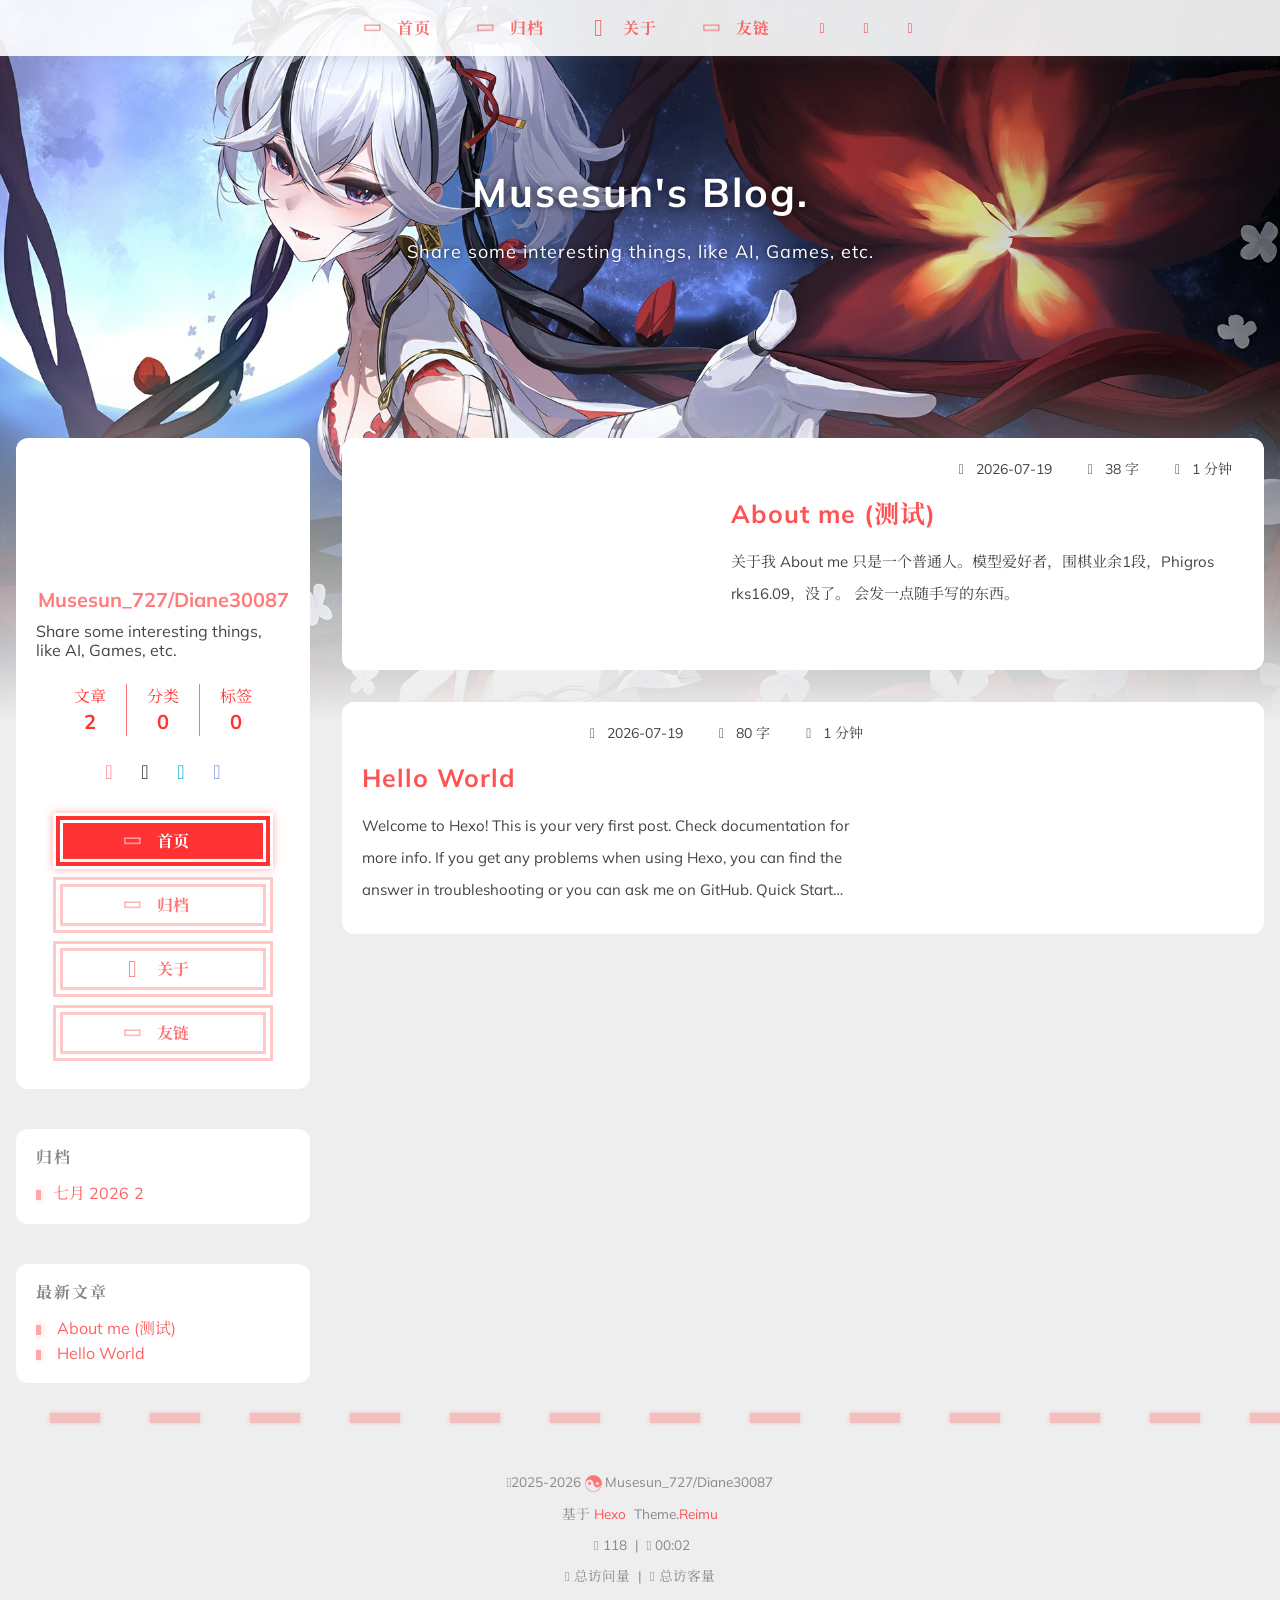
==== index.html @ f2c06a9f "Site updated: 2026-07-19 15:58:54" ====
<!DOCTYPE html>
  <html lang="zh-CN"  
      data-theme-mode="auto"
  >
  <head>
  <meta charset="utf-8">
  
  
    <script async src="https://hm.baidu.com/hm.js?true"></script>
  <script data-pjax>
    var _hmt = _hmt || [];
    _hmt.push(["_trackPageview", location.pathname]);
  </script>

  <script>window.REIMU_CONFIG = {};window.REIMU_CONFIG.icon_font = '4552607_ex15nbittbh';window.REIMU_CONFIG.clipboard_tips = {"success":{"zh-CN":"复制成功 (*^▽^*)"},"fail":{"zh-CN":"复制失败 (ﾟ⊿ﾟ)ﾂ"},"copyright":{"enable":false,"count":50,"license_type":"by-nc-sa"}};window.REIMU_CONFIG.clipboard_tips.copyright.content = '本博客所有文章除特别声明外，均采用 BY-NC-SA 许可协议。转载请注明出处！';window.REIMU_CONFIG.code_block = {"expand":true};window.REIMU_CONFIG.base = 'https://musesun727.github.io';window.REIMU_CONFIG.relative = '/';</script>
  <title>
    Musesun&#39;s Blog.
  </title>
  <meta name="viewport" content="width=device-width, initial-scale=1, shrink-to-fit=no">
    <link rel="preconnect" href="https://fonts.gstatic.com" crossorigin><link rel="preload" as="style" href="https://fonts.googleapis.com/css?family=Mulish:400,400italic,700,700italic|Noto Serif SC:400,400italic,700,700italic&display=swap"><link rel="stylesheet" href="https://fonts.googleapis.com/css?family=Mulish:400,400italic,700,700italic|Noto Serif SC:400,400italic,700,700italic&display=swap" media="print" onload="this.media='all'">
    <link rel="preload" href="//at.alicdn.com/t/c/font_4552607_ex15nbittbh.woff2" as="font" type="font/woff2" crossorigin="anonymous">
    
<link rel="stylesheet" href="/css/loader.css">

    <meta name="description" content="Share some interesting things, like AI, Games, etc.">
<meta property="og:type" content="website">
<meta property="og:title" content="Musesun&#39;s Blog.">
<meta property="og:url" content="https://musesun727.github.io/index.html">
<meta property="og:site_name" content="Musesun&#39;s Blog.">
<meta property="og:description" content="Share some interesting things, like AI, Games, etc.">
<meta property="og:locale" content="zh_CN">
<meta property="og:image" content="https://musesun727.github.io/images/banner.webp">
<meta property="article:author" content="Musesun_727&#x2F;Diane30087">
<meta name="twitter:card" content="summary">
<meta name="twitter:image" content="https://musesun727.github.io/images/banner.webp">
    <link rel="alternate" href="/atom.xml" title="Musesun's Blog." type="application/atom+xml">
    <link rel="shortcut icon" href="/images/favicon.ico">
  
<link rel="stylesheet" href="/css/style.css">

  <link rel="preload" as="style" onload="this.onload=null;this.rel='stylesheet'" href="https://npm.webcache.cn/photoswipe@5.4.4/dist/photoswipe.css" integrity="sha384-IfxC36XL/toUyJ939C73PcgMuRzAZuIzZxE38drsmO5p6jD7ei+Zx/1oA/0l8ysE" crossorigin="anonymous">
      <link rel="preload" as="style" onload="this.onload=null;this.rel='stylesheet'" href="https://npm.webcache.cn/katex@0.16.24/dist/katex.min.css" integrity="sha384-tTgKLjMYmJr94v8qu2PE5MUGSMbyN2xiH266JUB3gpm8vnnJywd1dWSOEfrFz+YI" crossorigin="anonymous">
    
<script src="https://npm.webcache.cn/pace-js@1.2.4/pace.min.js" integrity="sha384-k6YtvFUEIuEFBdrLKJ3YAUbBki333tj1CSUisai5Cswsg9wcLNaPzsTHDswp4Az8" crossorigin="anonymous"></script>

    
<link rel="stylesheet" href="https://npm.webcache.cn/@reimujs/aos@0.1.2/dist/aos.css" integrity="sha384-GMRP93c6Hkz9JVKGAuRR3nTS7M07RwPgTFenXiosjq2VbVgvdDNcz1g6Mkj8AONa" crossorigin="anonymous">

<meta name="generator" content="Hexo 8.1.2"></head>

  <body>
      <div id='loader'>
    <div class="loading-left-bg loading-bg"></div>
    <div class="loading-right-bg loading-bg"></div>
    <div class="spinner-box">
      <div class="loading-taichi rotate">
          <svg width="150" height="150" viewBox="0 0 1024 1024" class="icon" version="1.1" xmlns="https://www.w3.org/2000/svg" shape-rendering="geometricPrecision">
            <path d="M303.5 432A80 80 0 0 1 291.5 592A80 80 0 0 1 303.5 432z" fill="var(--red-1, #ff5252)" />
            <path d="M512 65A447 447 0 0 1 512 959L512 929A417 417 0 0 0 512 95A417 417 0 0 0 512 929L512 959A447 447 0 0 1 512 65z 
           M512 95A417 417 0 0 1 929 512A208.5 208.5 0 0 1 720.5 720.5L720.5 592A80 80 0 0 0 720.5 432A80 80 0 0 0 720.5 592L720.5 720.5A208.5 208.5 0 0 1 512 512A208.5 208.5 0 0 0 303.5 303.5A208.5 208.5 0 0 0 95 512A417 417 0 0 1 512 95z" fill="var(--red-1, #ff5252)" />
          </svg>
      </div>
      <div class="loading-word">少女祈祷中...</div>
    </div>
  </div>
  <script>
    var time = null;
    var loaderEl = document.getElementById('loader');
    var startLoading = () => {
      time = Date.now();
      loaderEl.classList.remove("loading");
    }
    var hideLoader = () => {
      document.body.style.overflow = 'auto';
      loader.classList.add('loading');
    };

    var endLoading = () => {
      if (!time) {
        hideLoader();
      } else {
        if (Date.now() - time > 500) {
          time = null;
          hideLoader();
        } else {
          setTimeout(endLoading, 500 - (Date.now() - time));
          time = null;
        }
      }
    }
    window.addEventListener('DOMContentLoaded', endLoading);
    loaderEl.addEventListener('click', endLoading);
  </script>
<div id="copy-tooltip"></div>
<div id="heatmap-tooltip"></div>


    <div id="container">
      <div id="wrap">
        <div id="header-nav">
  <nav id="main-nav" aria-label="Primary navigation">
        <a class="main-nav-link-wrap" href="/">
            <div class="main-nav-icon icon rotate">
                &#xe62b;
            </div>
          <span class="main-nav-link">首页</span>
        </a>
        <a class="main-nav-link-wrap" href="/archives">
            <div class="main-nav-icon icon rotate">
                &#xe62b;
            </div>
          <span class="main-nav-link">归档</span>
        </a>
        <a class="main-nav-link-wrap" href="/about">
            <div class="main-nav-icon icon ">
                  &#xf0c1;
            </div>
          <span class="main-nav-link">关于</span>
        </a>
        <a class="main-nav-link-wrap" href="/friend">
            <div class="main-nav-icon icon rotate">
                &#xe62b;
            </div>
          <span class="main-nav-link">友链</span>
        </a>
    <a id="main-nav-toggle" class="nav-icon" aria-label="Toggle navigation" role="button"></a>
  </nav>
  <nav id="sub-nav" aria-label="Secondary navigation">
      <a id="nav-rss-link" class="nav-icon" href="/atom.xml" title="RSS 订阅" aria-label="RSS 订阅" target="_blank"></a>
      <a id="nav-search-btn" class="nav-icon popup-trigger" title="搜索" aria-label="搜索"></a>
  </nav>
</div>
<header id="header" aria-label="Site header">
      <picture>
      </picture>
        <img  fetchpriority="high" src="/images/banner.webp" alt="">
  <div id="header-outer">
    <div id="header-title">
          <span id="logo">
            <h1 data-aos="slide-up">Musesun&#39;s Blog.</h1>
          </span>
        <h2 id="subtitle-wrap" data-aos="slide-down">
              <span id="subtitle">Share some interesting things, like AI, Games, etc.</span>
        </h2>
    </div>
  </div>
</header>

        <div id="content" aria-label="Page content" class="sidebar-left"  >
          <aside id="sidebar" aria-label="Sidebar">
  <div class="sidebar-wrapper-container ">
  <div class="sidebar-wrapper">
    <div class="sidebar-wrap" data-aos="fade-up">
        <div class="sidebar-author">
  <img data-src="/avatar/avatar.png" data-sizes="auto" alt="Musesun_727/Diane30087" class="lazyload">
  <div class="sidebar-author-name">Musesun_727/Diane30087</div>
  <div class="sidebar-description">Share some interesting things, like AI, Games, etc.</div>
</div>
<div class="sidebar-state">
  <div class="sidebar-state-article">
    <div>文章</div>
    <div class="sidebar-state-number">2</div>
  </div>
  <div class="sidebar-state-category">
    <div>分类</div>
    <div class="sidebar-state-number">0</div>
  </div>
  <div class="sidebar-state-tag">
    <div>标签</div>
    <div class="sidebar-state-number">0</div>
  </div>
</div>
<div class="sidebar-social" >
    <div class="icon-email sidebar-social-icon">
      <a href=mailto:musesun_727@outlook.com itemprop="url" target="_blank" aria-label="email" rel="noopener nofollow noreferrer"></a>
    </div>
    <div class="icon-github sidebar-social-icon">
      <a href=https://github.com/KATAVM itemprop="url" target="_blank" aria-label="github" rel="noopener nofollow noreferrer"></a>
    </div>
    <div class="icon-bilibili sidebar-social-icon">
      <a href=https://space.bilibili.com/1341647978?spm_id_from=333.1007.0.0 itemprop="url" target="_blank" aria-label="bilibili" rel="noopener nofollow noreferrer"></a>
    </div>
    <div class="icon-discord sidebar-social-icon">
      <a href=https://discordapp.com/users/musesun-_- itemprop="url" target="_blank" aria-label="discord" rel="noopener nofollow noreferrer"></a>
    </div>
</div>
<div class="sidebar-menu">
      <div class="sidebar-menu-link-wrap">
        <a class="sidebar-menu-link-dummy" href="/" aria-label="首页"></a>
          <div class="sidebar-menu-icon icon rotate">
              &#xe62b;
          </div>
        <div class="sidebar-menu-link">首页</div>
      </div>
      <div class="sidebar-menu-link-wrap">
        <a class="sidebar-menu-link-dummy" href="/archives" aria-label="归档"></a>
          <div class="sidebar-menu-icon icon rotate">
              &#xe62b;
          </div>
        <div class="sidebar-menu-link">归档</div>
      </div>
      <div class="sidebar-menu-link-wrap">
        <a class="sidebar-menu-link-dummy" href="/about" aria-label="关于"></a>
          <div class="sidebar-menu-icon icon ">
                &#xf0c1;
          </div>
        <div class="sidebar-menu-link">关于</div>
      </div>
      <div class="sidebar-menu-link-wrap">
        <a class="sidebar-menu-link-dummy" href="/friend" aria-label="友链"></a>
          <div class="sidebar-menu-icon icon rotate">
              &#xe62b;
          </div>
        <div class="sidebar-menu-link">友链</div>
      </div>
</div>

    </div>
  </div>
  <div class="sidebar-widget">
      
      
      
        <div class="widget-wrapper">
    <div class="widget-wrap" data-aos="fade-up">
      <h3 class="widget-title">归档</h3>
      <div class="widget">
        <ul class="archive-list"><li class="archive-list-item"><a class="archive-list-link" href="/archives/2026/07/">七月 2026</a><span class="archive-list-count">2</span></li></ul>
      </div>
    </div>
  </div>

        <div class="widget-wrapper">
    <div class="widget-wrap" data-aos="fade-up">
      <h3 class="widget-title">最新文章</h3>
      <div class="widget">
        <ul>
            <li>
              <a href="/2026/07/19/about/" title="About me (测试)">About me (测试)</a>
            </li>
            <li>
              <a href="/2026/07/19/hello-world/" title="Hello World">Hello World</a>
            </li>
        </ul>
      </div>
    </div>
  </div>

  </div>
  </div>
</aside>

          <section id="main" aria-label="Main content">      <div class="post-wrapper">
  <div class="post-wrap left" data-aos="fade-up">
      <a class="post-link" href="/2026/07/19/about/" aria-label="About me (测试)" title="About me (测试)"></a>
    <div class="post-cover left">
        <img data-src="https://konachan.net/jpeg/b8fa3184c29fce5bce9fbf4c7a655b93/Konachan.com%20-%20406232%20all_male%20aqua_eyes%20black_hair%20close%20gloves%20honkai%3A_star_rail%20honkai_%28series%29%20horns%20long_hair%20male%20momo_hubei%20pointed_ears%20umbrella%20white.jpg" data-sizes="auto" alt="About me (测试)" class="lazyload">
    </div>
    <div class="post-info">
      <div class="post-meta">
        <span><span class="icon-calendar"></span>2026-07-19</span>
        <span><span class="icon-pencil"></span>38 字</span>
        <span><span class="icon-clock"></span>1 分钟</span>
      </div>
      <h2 class="post-title">About me (测试)</h2>
      <article class="post-article">
           关于我 About me
只是一个普通人。模型爱好者，围棋业余1段，Phigros rks16.09，没了。
会发一点随手写的东西。

      </article>
    </div>
  </div>
</div>
      <div class="post-wrapper">
  <div class="post-wrap right" data-aos="fade-up">
      <a class="post-link" href="/2026/07/19/hello-world/" aria-label="Hello World" title="Hello World"></a>
    <div class="post-cover right">
          <img data-src="/images/banner.webp" data-sizes="auto" alt="Hello World" class="lazyload">
    </div>
    <div class="post-info">
      <div class="post-meta">
        <span><span class="icon-calendar"></span>2026-07-19</span>
        <span><span class="icon-pencil"></span>80 字</span>
        <span><span class="icon-clock"></span>1 分钟</span>
      </div>
      <h2 class="post-title">Hello World</h2>
      <article class="post-article">
          Welcome to Hexo! This is your very first post. Check documentation for more info. If you get any problems when using Hexo, you can find the answer in troubleshooting or you can ask me on GitHub.
 Quick Start
 Create a new post
1$ hexo new &amp;quot;My New Post&amp;quot;
More info: Writing
 Run server
1$ hex
      </article>
    </div>
  </div>
</div>

</section>
        </div>
        <footer id="footer" aria-label="Site footer">
  <div style="width: 100%; overflow: hidden">
    <div class="footer-line"></div>
  </div>
  <div id="footer-info">
    <div>
      <span class="icon-copyright"></span>
        2025-2026
        <span class="footer-info-sep rotate"></span>
      Musesun_727/Diane30087
    </div>
      <div>
        基于&nbsp;<a href="https://hexo.io/" rel="noopener nofollow noreferrer" target="_blank">Hexo</a>&nbsp;
        Theme.<a href="https://github.com/D-Sketon/hexo-theme-reimu" rel="noopener nofollow noreferrer" target="_blank">Reimu</a>
      </div>
      <div>
        <span class="icon-brush"></span>
        118
        &nbsp;|&nbsp;
        <span class="icon-coffee"></span>
        00:02
      </div>
      <div>
        <span class="icon-eye"></span>
        <span id="busuanzi_container_site_pv">总访问量&nbsp;<span id="busuanzi_value_site_pv"></span></span>
        &nbsp;|&nbsp;
        <span class="icon-user"></span>
        <span id="busuanzi_container_site_uv">总访客量&nbsp;<span id="busuanzi_value_site_uv"></span></span>
      </div>
  </div>
</footer>

          <div class="sidebar-top">
            <div class="sidebar-top-taichi rotate"></div>
            <div class="arrow-up"></div>
          </div>
        <div id="mask" class="hide"></div>
      </div>
      <nav id="mobile-nav" aria-label="Mobile navigation">
  <div class="sidebar-wrap">
      <div class="sidebar-author">
  <img data-src="/avatar/avatar.png" data-sizes="auto" alt="Musesun_727/Diane30087" class="lazyload">
  <div class="sidebar-author-name">Musesun_727/Diane30087</div>
  <div class="sidebar-description">Share some interesting things, like AI, Games, etc.</div>
</div>
<div class="sidebar-state">
  <div class="sidebar-state-article">
    <div>文章</div>
    <div class="sidebar-state-number">2</div>
  </div>
  <div class="sidebar-state-category">
    <div>分类</div>
    <div class="sidebar-state-number">0</div>
  </div>
  <div class="sidebar-state-tag">
    <div>标签</div>
    <div class="sidebar-state-number">0</div>
  </div>
</div>
<div class="sidebar-social" >
    <div class="icon-email sidebar-social-icon">
      <a href=mailto:musesun_727@outlook.com itemprop="url" target="_blank" aria-label="email" rel="noopener nofollow noreferrer"></a>
    </div>
    <div class="icon-github sidebar-social-icon">
      <a href=https://github.com/KATAVM itemprop="url" target="_blank" aria-label="github" rel="noopener nofollow noreferrer"></a>
    </div>
    <div class="icon-bilibili sidebar-social-icon">
      <a href=https://space.bilibili.com/1341647978?spm_id_from=333.1007.0.0 itemprop="url" target="_blank" aria-label="bilibili" rel="noopener nofollow noreferrer"></a>
    </div>
    <div class="icon-discord sidebar-social-icon">
      <a href=https://discordapp.com/users/musesun-_- itemprop="url" target="_blank" aria-label="discord" rel="noopener nofollow noreferrer"></a>
    </div>
</div>
<div class="sidebar-menu">
      <div class="sidebar-menu-link-wrap">
        <a class="sidebar-menu-link-dummy" href="/" aria-label="首页"></a>
          <div class="sidebar-menu-icon icon rotate">
              &#xe62b;
          </div>
        <div class="sidebar-menu-link">首页</div>
      </div>
      <div class="sidebar-menu-link-wrap">
        <a class="sidebar-menu-link-dummy" href="/archives" aria-label="归档"></a>
          <div class="sidebar-menu-icon icon rotate">
              &#xe62b;
          </div>
        <div class="sidebar-menu-link">归档</div>
      </div>
      <div class="sidebar-menu-link-wrap">
        <a class="sidebar-menu-link-dummy" href="/about" aria-label="关于"></a>
          <div class="sidebar-menu-icon icon ">
                &#xf0c1;
          </div>
        <div class="sidebar-menu-link">关于</div>
      </div>
      <div class="sidebar-menu-link-wrap">
        <a class="sidebar-menu-link-dummy" href="/friend" aria-label="友链"></a>
          <div class="sidebar-menu-icon icon rotate">
              &#xe62b;
          </div>
        <div class="sidebar-menu-link">友链</div>
      </div>
</div>

  </div>
</nav>

    </div>
      <div class="site-search">
        <div class="reimu-popup popup">
          <div class="reimu-search">
            <div class="reimu-search-input-icon"></div>
            <div id="reimu-search-input"></div>
            <div class="popup-btn-close"></div>
          </div>
          <div class="reimu-results">
            <div id="reimu-stats"></div>
            <div id="reimu-hits"></div>
            <div id="reimu-pagination" class="reimu-pagination"></div>
          </div>
          <img class="reimu-bg" src="/images/reimu.png" loading="lazy" decoding="async" fetchpriority="low"/>
        </div>
      </div>
    
<script src="https://npm.webcache.cn/lazysizes@5.3.2/lazysizes.min.js" integrity="sha384-3gT&#x2F;vsepWkfz&#x2F;ff7PpWNUeMzeWoH3cDhm&#x2F;A8jM7ouoAK0&#x2F;fP&#x2F;9bcHHR5kHq2nf+e" crossorigin="anonymous"></script>


<script src="https://npm.webcache.cn/clipboard@2.0.11/dist/clipboard.min.js" integrity="sha384-J08i8An&#x2F;QeARD9ExYpvphB8BsyOj3Gh2TSh1aLINKO3L0cMSH2dN3E22zFoXEi0Q" crossorigin="anonymous"></script>




<script src="/js/script.js"></script>


  
<script src="/js/aos.js"></script>

  <script>
    var aosInit = () => {
      AOS.init({
        duration: 1000,
        easing: "ease",
        once: true,
        offset: 50,
      });
    };
    if (document.readyState === 'loading') {
      document.addEventListener('DOMContentLoaded', aosInit);
    } else {
      aosInit();
    }
  </script>


<script src="/js/pjax_script.js" data-pjax></script>


  
<script src="/js/generator_search.js" defer></script>



  <script>
    var setupFirework = () => {
      if (!false || !window.matchMedia('(max-width: 768px)').matches) {
        window.firework && window.firework(JSON.parse('{"excludeElements":["a","button"],"particles":[{"shape":"circle","move":["emit"],"easing":"easeOutExpo","colors":["var(--red-1)","var(--red-2)","var(--red-3)","var(--red-4)"],"number":20,"duration":[1200,1800],"shapeOptions":{"radius":[16,32],"alpha":[0.3,0.5]}},{"shape":"circle","move":["diffuse"],"easing":"easeOutExpo","colors":["var(--red-0)"],"number":1,"duration":[1200,1800],"shapeOptions":{"radius":20,"alpha":[0.2,0.5],"lineWidth":6}}]}'));
      }
    }
  </script>
  
<script src="https://npm.webcache.cn/mouse-firework@0.2.0/dist/index.umd.js" integrity="sha384-qi9WggRt19tv8Vc7pCHW3ulMNLwrn515zaLEWZjl1px07vz8+pUoWX8n1rgq282T" crossorigin="anonymous" onload="setupFirework()" defer></script>






<div id="lazy-script">
  <div>
  </div>
</div>


  <script>
    console.log(String.raw`%c 
 ______     ______     __     __    __     __  __    
/\  == \   /\  ___\   /\ \   /\ "-./  \   /\ \/\ \   
\ \  __<   \ \  __\   \ \ \  \ \ \-./\ \  \ \ \_\ \  
 \ \_\ \_\  \ \_____\  \ \_\  \ \_\ \ \_\  \ \_____\ 
  \/_/ /_/   \/_____/   \/_/   \/_/  \/_/   \/_____/ 
                                                  
`,'color: #ff5252;')
    console.log('%c Theme.Reimu v' + '1.12.5' + ' %c https://github.com/D-Sketon/hexo-theme-reimu ', 'color: white; background: #ff5252; padding:5px 0;', 'padding:4px;border:1px solid #ff5252;')
  </script>
  


  
<script src="https://npm.webcache.cn/busuanzi@2.3.0/bsz.pure.mini.js" integrity="sha384-0M75wtSkhjIInv4coYlaJU83+OypaRCIq2SukQVQX04eGTCBXJDuWAbJet56id+S" crossorigin="anonymous" async></script>


<script>
  if ('serviceWorker' in navigator) {
    navigator.serviceWorker.getRegistrations().then((registrations) => {
      for (let registration of registrations) {
        registration.unregister();
      }
    });
  }
</script>

    
<script src="https://npm.webcache.cn/katex@0.16.24/dist/katex.min.js" integrity="sha384-MWNUH0WmtsYGhn2cbH6ELRCbf9LG3QDqCC+gqPB3IBNO35xjZK3Ejb6oONRpDbPg" crossorigin="anonymous" defer data-pjax></script>

    
<script src="https://npm.webcache.cn/katex@0.16.24/dist/contrib/auto-render.min.js" integrity="sha384-hCXGrW6PitJEwbkoStFjeJxv+fSOOQKOPbJxSfM6G5sWZjAyWhXiTIIAmQqnlLlh" crossorigin="anonymous" defer onload="renderMathInElement(_$(&#39;article&#39;), {delimiters: [{left: &#39;$$&#39;, right: &#39;$$&#39;, display: true},{left: &#39;$&#39;, right: &#39;$&#39;, display: false}]});" data-pjax></script>

  


  </body>
  </html>
---- css/loader.css ----
[data-theme='dark'] #loader .loading-bg {
  background-color: rgba(37,37,37,0.9);
}
[data-theme='dark'] #loader .spinner-box .loading-word {
  color: var(--red-1, #ff5252);
}
#loader .loading-bg {
  position: fixed;
  z-index: 1000;
  width: 50%;
  height: 100%;
  background-color: rgba(255,255,255,0.9);
  transition: 0.8s;
}
#loader .loading-right-bg {
  right: 0;
}
#loader .spinner-box {
  position: fixed;
  z-index: 1001;
  display: flex;
  justify-content: center;
  align-items: center;
  width: 100%;
  height: 100vh;
  opacity: 1;
  transition: 0.5s;
}
#loader .spinner-box .loading-taichi {
  opacity: 0.8;
}
#loader .spinner-box .rotate {
  animation: rotate-all 2s linear infinite;
}
#loader .spinner-box .loading-word {
  position: absolute;
  color: var(--red-1, #ff5252);
  top: calc(50% + 110px);
  left: 50%;
  transform: translate(-50%, -50%);
  font: 700 1.2rem  'Mulish','Noto Serif SC', '-apple-system','PingFang SC','Microsoft YaHei','sans-serif';
}
#loader.loading .loading-left-bg {
  transform: translate(-100%, 0);
}
#loader.loading .loading-right-bg {
  transform: translate(100%, 0);
}
#loader.loading .spinner-box {
  opacity: 0;
  visibility: hidden;
}
@keyframes rotate-all {
  100% {
    transform: rotate(360deg);
  }
}
---- css/style.css ----
:root {
  --red-0: #ff0000;
  --red-1: #ff5252;
  --red-2: #ff7c7c;
  --red-3: #ffafaf;
  --red-4: #ffd0d0;
  --red-5: #ffecec;
  --red-5-5: #fff3f3;
  --red-6: #fff7f7;
  --grey-9: #888;
  --grey-7: var(--color-default);
  --color-archive-year: #000;
  --color-default: #444;
  --color-border: var(--red-3);
  --color-link: var(--red-1);
  --color-background: #eee;
  --color-code-background: #f8f8f8;
  --color-header-background: rgba(255,255,255,0.9);
  --color-footer-background: #fff;
  --color-mobile-nav-background: #fff;
  --color-wrap: #fff;
  --color-sticky: #fff;
  --color-h2-border: #eee;
  --color-meta-shadow: var(--red-6);
  --color-hover-shadow: rgba(120,120,120,0.15);
  --color-h2-after: var(--red-1);
  --color-red-6-shadow: rgba(255, 78, 78, 0.6);
  --color-red-3-shadow: rgba(255, 78, 78, 0.3);
  --highlight-nav: #f5f5f5;
  --highlight-scrollbar: #d6d6d6;
  --highlight-background: #fdfdfd;
  --highlight-selection: #e9e9e988;
  --highlight-foreground: #24292e;
  --highlight-comment: #7d7d7d;
  --highlight-red: #d73a49;
  --highlight-orange: #e36209;
  --highlight-yellow: #cb911d;
  --highlight-green: #22863a;
  --highlight-aqua: #005cc5;
  --highlight-blue: #032f62;
  --highlight-purple: #6f42c1;
  --highlight-deletion: #b31d28;
  --highlight-deletion-bg: #ffeef0;
  --highlight-addition: #22863a;
  --highlight-addition-bg: #f0fff4;
  --cursor-default: url("../images/cursor/reimu-cursor-default.png"), auto;
  --cursor-pointer: url("../images/cursor/reimu-cursor-pointer.png"), pointer;
  --cursor-text: url("../images/cursor/reimu-cursor-text.png"), text;
  --footer-icon: url("../images/taichi.png");
  --sponsor-icon: url("../images/taichi.png");
  --top-icon: url("../images/taichi.png");
  --shadow-meta: 0 0 5px 2px var(--color-meta-shadow);
  --shadow-meta-hover: 0 0 6px 4px var(--color-meta-shadow);
  --shadow-card: 0 0 10px 2px var(--color-hover-shadow);
  --shadow-card-hover: 0 0 10px 4px var(--color-hover-shadow);
  --shadow-red-6-shadow: 0 0 8px var(--color-red-6-shadow);
}
[data-theme='dark']:root {
  --red-0: var(--red-1);
  --red-4: rgba(255, 208, 208, 0.5);
  --red-5: rgba(255,228,228,0.15);
  --red-5-5: rgba(255,236,236,0.05);
  --red-6: rgba(255, 243, 243, 0.2);
  --color-archive-year: #999;
  --color-default: #999;
  --color-border: var(--red-5);
  --color-background: #21252b;
  --color-code-background: rgba(232,232,232,0.1);
  --color-header-background: #222;
  --color-footer-background: #21252b;
  --color-mobile-nav-background: #21252b;
  --color-wrap: #272b30;
  --color-h2-border: #47474a;
  --color-meta-shadow: rgba(0,0,0,0.2);
  --color-hover-shadow: rgba(0,0,0,0.2);
  --highlight-nav: #222830;
  --highlight-scrollbar: #454d59;
  --highlight-background: #1e2027;
  --highlight-selection: #51515155;
  --highlight-foreground: #c9d1d9;
  --highlight-comment: #8b949e;
  --highlight-red: #ff7b72;
  --highlight-orange: #ffa657;
  --highlight-yellow: #ffcc66;
  --highlight-green: #7ee787;
  --highlight-aqua: #a5d6ff;
  --highlight-blue: #79c0ff;
  --highlight-purple: #d2a8ff;
  --highlight-deletion: #ffa198;
  --highlight-deletion-bg: #490202;
  --highlight-addition: #7ee787;
  --highlight-addition-bg: #04260f;
}
[data-theme='dark']:root img {
  filter: brightness(70%);
}
[data-theme='dark']:root .pswp__img {
  opacity: 1;
  filter: none;
  animation: none;
}
[data-theme='dark']:root img.lazyloaded {
  opacity: 1;
  animation: blur-darken 0.8s ease-in-out forwards;
}
body [data-aos='fade-up'] {
  transform: translate3d(0, 30px, 0);
}
body [data-aos='zoom-in'] {
  transform: scale(0.8);
}
[data-aos^=fade],
[data-aos^=zoom] {
  transition-property: all !important;
}
@keyframes blur {
  0% {
    filter: blur(10px);
  }
  to {
    filter: blur(0);
  }
}
@keyframes blur-darken {
  0% {
    filter: blur(10px) brightness(70%);
  }
  to {
    filter: blur(0) brightness(70%);
  }
}
@keyframes fade-in-blur {
  0% {
    opacity: 0;
    filter: blur(10px);
  }
  100% {
    opacity: 1;
    filter: blur(0);
  }
}
@keyframes rotate-all {
  100% {
    transform: rotate(360deg);
  }
}
@keyframes transform-all {
  100% {
    transform: translateX(-100px);
  }
}
.article-entry h1 {
  font-size: 2.25em;
}
.article-entry h2 {
  font-size: 1.75em;
  position: relative;
}
.article-entry h2:before {
  content: '';
  position: absolute;
  width: 100%;
  border-bottom: 1px solid var(--color-h2-border);
  bottom: -15px;
  box-sizing: unset;
  transition: 1s;
}
.article-entry h2:after {
  content: '';
  position: absolute;
  background: var(--color-h2-after);
  width: 1em;
  height: 7px;
  bottom: -18px;
  left: 0;
  border-radius: 8px;
  box-shadow: var(--shadow-red-6-shadow);
  transition: 0.3s;
}
.article-entry h2:hover:after {
  width: 3em;
}
.article-entry h3 {
  font-size: 1.5em;
}
.article-entry h4 {
  font-size: 1.25em;
}
.article-entry h5 {
  font-size: 1em;
}
.article-entry h6 {
  font-size: 1em;
  color: var(--grey-9);
}
.article-entry hr {
  margin: 12px 0;
  opacity: 0.3;
  height: 4px;
  background-image: linear-gradient(to right, var(--red-0) 50%, transparent 0%);
  background-size: 50px 4px;
  background-repeat: repeat-x;
  border: none;
  filter: drop-shadow(0px 0px 2px var(--red-1));
  transition: opacity 0.3s, color 0.3s;
}
.article-entry hr:hover {
  opacity: 0.5;
}
.article-entry strong {
  font-weight: bold;
}
.article-entry em,
.article-entry cite {
  font-style: italic;
}
.article-entry sup,
.article-entry sub {
  font-size: 0.75em;
  line-height: 0;
  position: relative;
  vertical-align: baseline;
}
.article-entry sup {
  top: -0.5em;
}
.article-entry sub {
  bottom: -0.2em;
}
.article-entry small {
  font-size: 0.85em;
}
.article-entry acronym,
.article-entry abbr {
  text-decoration: none;
  border-bottom: 1px dotted;
}
.article-entry ul,
.article-entry ol,
.article-entry dl {
  margin: 0 20px;
  line-height: 1.67;
}
.article-entry ul ul,
.article-entry ol ul,
.article-entry ul ol,
.article-entry ol ol {
  margin-top: 0;
  margin-bottom: 0;
}
.article-entry ul {
  list-style: disc;
}
.article-entry ol {
  list-style: decimal;
}
.article-entry dt {
  font-weight: bold;
}
@font-face {
  font-family: 'iconfont';
  src: url("//at.alicdn.com/t/c/font_4552607_ex15nbittbh.woff2") format('woff2');
  font-display: swap;
}
.archives-tag-list-link:before {
  font-family: 'iconfont';
  content: '\e622';
}
.archives-category-list-link:before {
  font-family: 'iconfont';
  content: '\e604';
}
.article-date-link:before {
  font-family: 'iconfont';
  content: '\e606';
}
.article-category-link:before {
  font-family: 'iconfont';
  content: '\e604';
}
.article-tag-list-link:before {
  font-family: 'iconfont';
  content: '\e622';
}
.article-comment-link:before {
  font-family: 'iconfont';
  content: '\e608';
}
.icon-copyright:before {
  font-family: 'iconfont';
  content: '\e60a';
}
.icon-brush:before {
  font-family: 'iconfont';
  content: '\e618';
}
.icon-coffee:before {
  font-family: 'iconfont';
  content: '\e607';
}
.icon-eye:before {
  font-family: 'iconfont';
  content: '\e60f';
}
.icon-user:before {
  font-family: 'iconfont';
  content: '\e628';
}
#main-nav-toggle:before {
  font-family: 'iconfont';
  content: '\e62f';
}
#nav-rss-link:before {
  font-family: 'iconfont';
  content: '\e61f';
}
#nav-search-btn:before {
  font-family: 'iconfont';
  content: '\e631';
}
#nav-sun-btn:before {
  font-family: 'iconfont';
  content: '\e621';
}
#nav-moon-btn:before {
  font-family: 'iconfont';
  content: '\e617';
}
#nav-circle-half-stroke-btn:before {
  font-family: 'iconfont';
  content: '\e641';
}
#nav-language-btn:before {
  font-family: 'iconfont';
  content: '\e642';
}
.icon-copy:before {
  font-family: 'iconfont';
  content: '\e60c';
}
.icon-chevron-down:before {
  font-family: 'iconfont';
  content: '\e609';
}
.icon-check:before {
  font-family: 'iconfont';
  content: '\e636';
}
.icon-times:before {
  font-family: 'iconfont';
  content: '\e637';
}
.icon-calendar:before {
  font-family: 'iconfont';
  content: '\e605';
}
.icon-calendar-plus:before {
  font-family: 'iconfont';
  content: '\e648';
}
.icon-pencil:before {
  font-family: 'iconfont';
  content: '\e61b';
}
.icon-clock:before {
  font-family: 'iconfont';
  content: '\e613';
}
.post-sticky:before {
  font-family: 'iconfont';
  content: '\e627';
}
.popup-btn-close:before {
  font-family: 'iconfont';
  content: '\e626';
}
.reimu-search-input-icon:before {
  font-family: 'iconfont';
  content: '\e631';
}
.ais-pagination--item__previous a:before {
  font-family: 'iconfont';
  content: '\e601';
}
.ais-pagination--item__next a:before {
  font-family: 'iconfont';
  content: '\e630';
}
.icon-github:before {
  content: '\e619';
}
.icon-bilibili:before {
  content: '\e603';
}
.icon-discord:before {
  content: '\e60d';
}
.icon-email:before {
  content: '\e63c';
}
.sidebar-toc-btn:before {
  font-family: 'iconfont';
  content: '\e633';
}
.sidebar-common-btn:before {
  font-family: 'iconfont';
  content: '\e632';
}
.sidebar-top .arrow-up:before {
  font-family: 'iconfont';
  content: '\e634';
}
.icon-link:before {
  font-family: 'iconfont';
  content: '\e639';
}
.icon-globe:before {
  font-family: 'iconfont';
  content: '\e638';
}
.icon-creative-commons:before {
  font-family: 'iconfont';
  content: '\e63a';
}
.icon-taichi:before {
  font-family: 'iconfont';
  content: '\e62b';
}
.icon-image:before {
  font-family: 'iconfont';
  content: '\e63f';
}
.icon {
  font-family: 'iconfont';
}
html,
body,
div,
span,
applet,
object,
iframe,
h1,
h2,
h3,
h4,
h5,
h6,
p,
blockquote,
pre,
a,
abbr,
acronym,
address,
big,
cite,
code,
del,
dfn,
em,
img,
ins,
kbd,
q,
s,
samp,
small,
strike,
strong,
sub,
sup,
tt,
var,
dl,
dt,
dd,
ol,
ul,
li,
fieldset,
form,
label,
legend,
table,
caption,
tbody,
tfoot,
thead,
tr,
th,
td {
  margin: 0;
  padding: 0;
  border: 0;
  outline: 0;
  font-weight: inherit;
  font-style: inherit;
  font-family: inherit;
  font-size: 100%;
  vertical-align: baseline;
}
body {
  line-height: 1;
  color: #000;
  background: #fff;
}
ol,
ul {
  list-style: none;
}
table {
  border-collapse: separate;
  border-spacing: 0;
  vertical-align: middle;
}
caption,
th,
td {
  text-align: left;
  font-weight: normal;
  vertical-align: middle;
}
a img {
  border: none;
}
h1,
h2,
h3,
h4,
h5,
h6 {
  font-weight: 700;
}
input,
button {
  margin: 0;
  padding: 0;
}
input::-moz-focus-inner,
button::-moz-focus-inner {
  border: 0;
  padding: 0;
}
html,
body,
#container {
  height: 100%;
  scroll-behavior: smooth;
  cursor: var(--cursor-default);
}
body {
  width: 100%;
  background: var(--color-background);
  -webkit-text-size-adjust: 100%;
  -webkit-font-smoothing: antialiased;
  text-size-adjust: 100%;
  font-family: 'Mulish','Noto Serif SC', '-apple-system','PingFang SC','Microsoft YaHei','sans-serif';
  transition: background 1s;
  text-autospace: normal;
  color: var(--color-default);
}
body ::selection {
  background: var(--red-1);
  color: #fff;
}
a,
button {
  cursor: var(--cursor-pointer) !important;
}
.site-search input {
  cursor: var(--cursor-text) !important;
}
#main span:not(button span),
#main p:not(button p),
#main code,
#main kbd,
#main input,
#main textarea {
  cursor: var(--cursor-text) !important;
}
#main nav span {
  cursor: var(--cursor-default) !important;
}
#container {
  position: relative;
}
.mobile-nav-on {
  overflow: hidden !important;
}
#wrap {
  position: absolute;
  z-index: 1;
  top: 0;
  left: 0;
  height: 100%;
  width: 100%;
  transition: 1s;
  background: var(--color-background);
}
#main {
  flex: 1;
  padding: 0 20px;
  max-width: 100%;
  box-sizing: border-box;
}
@media screen and (max-width: 959px) {
  #main {
    min-width: 100%;
  }
}
@media screen and (max-width: 767px) {
  #main {
    padding: 0 16px;
  }
}
#content {
  position: relative;
  display: flex;
  padding-top: 8px;
  align-items: stretch;
  max-width: 1350px;
  margin: 0 auto;
  overflow: visible;
}
@media screen and (min-width: 960px) {
  .sidebar-left #main,
  .sidebar-right #main {
    padding: 0;
    width: 73%;
    max-width: calc(100% - 268px - 64px);
    margin: 0 16px;
  }
}
#content.sidebar-right {
  flex-direction: row-reverse;
}
#mask {
  z-index: 1000;
  position: fixed;
  top: 0;
  left: 0;
  width: 100%;
  height: 100%;
  background: rgba(0,0,0,0.3);
  backdrop-filter: blur(3px);
  -webkit-backdrop-filter: blur(3px);
  opacity: 1;
  transition: 0.3s;
}
#mask.hide {
  opacity: 0;
  visibility: hidden;
}
#header {
  min-height: 400px;
  height: 35vh;
  position: relative;
}
#header img {
  position: absolute;
  top: 0;
  left: 0;
  width: 100%;
  height: 180%;
  z-index: -2;
  user-select: none;
  display: block;
  object-fit: cover;
  transition: 0.3s;
  -webkit-mask: linear-gradient(to top, transparent, #fff 50%);
  mask: linear-gradient(to top, transparent, #fff 50%);
}
@media screen and (max-width: 959px) {
  #header img {
    height: 120%;
  }
}
@media screen and (max-width: 767px) {
  #header img {
    height: 100%;
  }
}
#header-outer {
  height: 100%;
  position: relative;
  max-width: 100%;
}
[data-theme='dark'] #header-nav:hover {
  background: var(--color-header-background);
}
#header-nav {
  position: fixed;
  top: 0;
  left: 0;
  right: 0;
  display: flex;
  justify-content: center;
  background: var(--color-header-background);
  box-shadow: var(--shadow-card);
  transition: background 1s, top 0.3s;
  z-index: 200;
}
#header-nav:hover {
  background: rgba(255,255,255,0.95);
}
#header-nav.header-nav-hidden {
  top: -80px;
}
#header-title {
  font-weight: 700;
  text-align: center;
  position: absolute;
  top: 50%;
  margin: -20px 2.5% 0;
  width: 95%;
  opacity: 0;
  filter: blur(8px);
  will-change: transform, opacity, filter;
  animation: fade-in-blur 800ms ease-out 200ms forwards;
}
#logo,
#subtitle {
  text-decoration: none;
  color: #fff;
}
#logo {
  font-size: 40px;
  font-weight: 700;
  letter-spacing: 2px;
  display: inline-block;
  transform: translateY(-20%);
  text-shadow: 0 0 0.5rem rgba(0,0,0,0.7);
}
@media screen and (max-width: 959px) {
  #logo {
    font-size: 36px;
  }
}
@media screen and (min-width: 480px) and (max-width: 767px) {
  #logo {
    font-size: 30px;
  }
}
@media screen and (max-width: 479px) {
  #logo {
    font-size: 30px;
  }
}
#subtitle {
  font-size: 18px;
  font-weight: 400;
  letter-spacing: 1px;
  text-shadow: 0 0 5px rgba(0,0,0,0.7);
  width: 70%;
  margin: 0 auto;
  display: block;
  line-height: 1.5;
}
@media screen and (max-width: 959px) {
  #subtitle {
    font-size: 16px;
  }
}
@media screen and (min-width: 480px) and (max-width: 767px) {
  #subtitle {
    font-size: 14px;
  }
}
@media screen and (max-width: 479px) {
  #subtitle {
    font-size: 13px;
  }
}
#subtitle-wrap {
  margin-top: 18px;
}
#main-nav {
  display: flex;
  align-items: center;
}
.nav-icon,
.main-nav-link-wrap,
.main-nav-link,
.main-nav-icon {
  color: var(--red-0);
  opacity: 0.8;
  text-decoration: none;
  transition: 0.2s;
  padding: 20px 15px;
}
.nav-icon {
  text-align: center;
  font-size: 14px;
  width: 14px;
  height: 14px;
  will-change: transform;
}
.nav-icon:hover {
  opacity: 1;
  transform: scale(1.1);
}
[data-theme='dark'] .main-nav-link,
[data-theme='dark'] .nav-icon,
[data-theme='dark'] .main-nav-link-wrap {
  color: var(--red-2);
}
.main-nav-link-wrap {
  padding: 0 15px;
  display: flex;
  transition: 0.3s;
}
.main-nav-link-wrap:hover {
  opacity: 1;
}
@media screen and (max-width: 959px) {
  .main-nav-link-wrap {
    padding: 0 10px;
  }
}
@media screen and (max-width: 767px) {
  .main-nav-link-wrap {
    display: none;
  }
}
.main-nav-link-wrap:hover .main-nav-icon:before {
  transform: rotate(90deg) scale(1.1);
}
.main-nav-link-wrap:hover .main-nav-icon {
  transform: scale(1.1);
}
.main-nav-link-wrap:hover .main-nav-icon.rotate {
  transform: rotate(90deg) scale(1.1);
}
.main-nav-link {
  letter-spacing: 1px;
  font-weight: 700;
  opacity: 0.7;
}
.main-nav-icon {
  cursor: var(--cursor-pointer) !important;
  padding: 15px 5px;
  display: flex;
  align-items: center;
  font-size: 24px;
  font-weight: 400;
  transition: transform 0.3s, color 0.3s;
  will-change: transform;
}
.main-nav-icon.rotate {
  transform: rotate(90deg);
}
.main-nav-icon:before {
  font-size: 24px;
  font-weight: 400;
  transform: rotate(90deg);
  transition: transform 0.3s, color 0.3s;
  will-change: transform;
}
#main-nav-toggle {
  display: none;
}
@media screen and (max-width: 767px) {
  #main-nav-toggle {
    display: block;
  }
}
#sub-nav,
#i18n-nav {
  display: flex;
  align-items: center;
}
#nav-sun-btn:before,
#nav-moon-btn:before,
#nav-circle-half-stroke-btn:before {
  font-weight: 700;
}
#i18n-nav {
  margin-left: 8px;
}
.custom-dropdown {
  position: relative;
}
.select-selected {
  padding: 14px;
  color: var(--red-2);
  cursor: var(--cursor-pointer) !important;
  font-size: 14px;
  display: flex;
  align-items: center;
  justify-content: space-between;
}
.select-items {
  position: absolute;
  top: 100%;
  left: 0;
  right: 0;
  border-radius: 8px;
  background-color: var(--color-wrap);
  margin-top: 4px;
  interpolate-size: allow-keywords;
  height: 0;
  overflow: hidden;
  transition: height 0.3s ease, opacity 0.3s ease, transform 0.3s ease;
  opacity: 0;
  transform: translateY(-10px);
  pointer-events: none;
  z-index: 1;
  font-size: 14px;
  box-shadow: var(--shadow-card);
}
.select-items li {
  list-style: none;
  padding: 10px;
  cursor: var(--cursor-pointer) !important;
  color: var(--red-2);
  transition: 1s;
}
.select-items li:hover {
  color: #fff;
  background: var(--red-1);
}
.select-items.show {
  height: auto;
  opacity: 1;
  transform: translateY(0);
  pointer-events: auto;
}
.select-items li.selected {
  background: var(--red-1);
  color: #fff;
}
.hr-line {
  margin: 12px 36px;
  opacity: 0.3;
  height: 4px;
  background-image: linear-gradient(to right, var(--red-0) 50%, transparent 0%);
  background-size: 50px 4px;
  background-repeat: repeat-x;
  filter: drop-shadow(0px 0px 2px var(--red-1));
  transition: opacity 0.3s, color 0.3s;
}
.hr-line:hover {
  opacity: 0.5;
}
@media screen and (max-width: 767px) {
  .hr-line {
    margin: 12px 16px;
  }
}
.article-inner {
  background: var(--color-wrap);
  border-radius: 12px;
  display: flow-root;
  transition: 0.3s;
}
.article-meta {
  display: flex;
  flex-direction: column;
  padding: 20px 36px 0;
}
@media screen and (max-width: 767px) {
  .article-meta {
    padding: 20px 16px 0;
  }
}
.article-summary {
  margin: 0 0 20px 0 !important;
}
.article-date {
  display: flex;
}
.article-date-link {
  font-size: 14px;
  color: var(--red-1);
  background: var(--red-5);
  border-radius: 8px;
  padding: 10px 20px;
  margin: 0 12px 16px 0;
  box-shadow: var(--shadow-meta);
  transition: 0.3s;
}
.article-date-link:before {
  margin-right: 8px;
}
.article-entry {
  overflow: hidden;
  color: var(--color-default);
  padding: 0 36px;
}
.article-entry:before,
.article-entry:after {
  content: "";
  display: table;
}
.article-entry:after {
  clear: both;
}
@media screen and (max-width: 767px) {
  .article-entry {
    padding: 0 16px;
  }
}
.article-entry p,
.article-entry table {
  line-height: 1.67;
  margin: 16px 0;
}
.article-entry .paragraph-anchor {
  opacity: 0;
  text-decoration: none !important;
  transition: 0.3s;
}
.article-entry p:hover > .paragraph-anchor,
.article-entry li:hover > .paragraph-anchor,
.article-entry dd:hover > .paragraph-anchor,
.article-entry dt:hover > .paragraph-anchor,
.article-entry td:hover > .paragraph-anchor,
.article-entry th:hover > .paragraph-anchor,
.article-entry blockquote:hover > .paragraph-anchor,
.article-entry details:hover > .paragraph-anchor,
.article-entry figure:hover > .paragraph-anchor,
.article-entry figcaption:hover > .paragraph-anchor {
  opacity: 0.4;
}
.article-entry h1,
.article-entry h2,
.article-entry h3,
.article-entry h4,
.article-entry h5,
.article-entry h6 {
  font-weight: bold;
  line-height: 1.2em;
  margin: 1.2em 0 0.75em;
  word-wrap: break-word;
}
.article-entry h1 a:first-of-type,
.article-entry h2 a:first-of-type,
.article-entry h3 a:first-of-type,
.article-entry h4 a:first-of-type,
.article-entry h5 a:first-of-type,
.article-entry h6 a:first-of-type {
  font-family: 'iconfont';
  opacity: 0.5;
  margin-right: 4px;
  transition: 0.3s;
}
.article-entry h1 a:first-of-type:hover,
.article-entry h2 a:first-of-type:hover,
.article-entry h3 a:first-of-type:hover,
.article-entry h4 a:first-of-type:hover,
.article-entry h5 a:first-of-type:hover,
.article-entry h6 a:first-of-type:hover {
  opacity: 0.8;
  text-decoration: none !important;
}
.article-entry h2 {
  margin-bottom: 40px;
}
.article-entry a {
  color: var(--color-link);
  text-decoration: none;
  word-break: break-word;
}
.article-entry a:hover {
  text-decoration: underline;
}
.article-entry a:not(:has(code),
.article-entry h1 a,
.article-entry h2 a,
.article-entry h3 a,
.article-entry h4 a,
.article-entry h5 a,
.article-entry h6 a,
.article-entry .post-link-card a,
.article-entry .friend-item-wrap a,
.article-entry a.article-gallery-item,
.article-entry .nav-tabs a)::after {
  font-family: 'iconfont';
  content: '\e639';
  font-size: 0.5em;
  margin: 0 0.5em;
  vertical-align: middle;
  font-style: normal;
}
.article-entry a:not(h1 a,
.article-entry h2 a,
.article-entry h3 a,
.article-entry h4 a,
.article-entry h5 a,
.article-entry h6 a) code::after {
  font-family: 'iconfont';
  content: '\e639';
  font-size: 0.5em;
  margin: 0 0.5em;
  vertical-align: middle;
  font-style: normal;
}
.article-entry li {
  margin: 4px 0;
}
.article-entry li:hover::marker {
  transition: color 0.2s;
  color: var(--red-1);
}
.article-entry img {
  opacity: 0;
  transition: 0.3s;
}
.article-entry img,
.article-entry video {
  max-width: 100%;
  height: auto;
  display: block;
  margin: auto;
  border-radius: 12px;
}
.article-entry img.lazyloaded {
  opacity: 1;
  animation: blur 0.8s ease-in-out forwards;
}
.article-entry iframe {
  border: none;
  border-radius: 12px;
}
.article-entry table {
  width: 100%;
  border-collapse: collapse;
  border-spacing: 0;
}
.article-entry div.table-wrapper {
  overflow-x: auto;
  width: 100%;
}
.article-entry div.table-wrapper table {
  width: max-content;
  min-width: 100%;
}
.article-entry div.table-wrapper::-webkit-scrollbar {
  width: 8px;
  height: 8px;
}
.article-entry th {
  font-weight: bold;
  border-bottom: 3px solid var(--color-border);
  padding-bottom: 8px;
}
.article-entry td {
  border-bottom: 1px solid var(--color-border);
  padding: 8px 0;
}
.article-entry blockquote {
  background: var(--red-5-5);
  border-left: 6px var(--red-4) solid;
  margin: 28px 0;
  border-radius: 12px;
  transition: 0.3s;
  display: flow-root;
  padding: 0 12px;
  box-shadow: var(--shadow-meta);
}
.article-entry blockquote:hover {
  box-shadow: var(--shadow-meta-hover);
}
.article-entry blockquote footer {
  font-size: 14px;
  margin: 24px 0;
}
.article-entry blockquote footer cite:before {
  content: '—';
  padding: 0 8px;
}
.article-entry details {
  padding: 16px 12px;
  border-radius: 12px;
  background-color: var(--red-5-5);
  box-shadow: var(--shadow-meta);
  transition: 0.3s;
}
.article-entry details:hover {
  box-shadow: var(--shadow-meta-hover);
}
.article-entry summary {
  font-size: 1.1em;
  font-weight: bold;
  cursor: var(--cursor-pointer) !important;
  padding: 8px;
  border: none;
  border-radius: 8px;
  transition: 0.3s;
}
.article-entry summary:hover {
  background-color: var(--red-5);
}
.article-entry details[open] summary {
  background-color: var(--red-5);
}
.article-entry details[open] summary:hover {
  background-color: var(--red-5);
}
.article-entry details .detail-content {
  margin: 20px 0 0;
  padding: 12px;
  background-color: var(--color-footer-background);
  border-radius: 8px;
  transition: 0.3s;
}
.article-entry .pullquote {
  text-align: left;
  width: 50%;
  box-sizing: border-box;
  margin: 0;
}
.article-entry .pullquote.left {
  margin-left: 8px;
  margin-right: 16px;
}
.article-entry .pullquote.right {
  margin-right: 8px;
  margin-left: 16px;
}
.article-entry .video-container {
  position: relative;
  padding-top: 56.25%;
  height: 0;
  overflow: hidden;
}
.article-entry .video-container iframe,
.article-entry .video-container object,
.article-entry .video-container embed {
  position: absolute;
  top: 0;
  left: 0;
  width: 100%;
  height: 100%;
  margin-top: 0;
}
.article-entry p,
.article-entry ul,
.article-entry dl {
  word-wrap: break-word;
}
.article-more-link a {
  display: inline-block;
  line-height: 1;
  padding: 10px 20px;
  border-radius: 8px;
  background: var(--red-5);
  color: var(--red-1);
  text-decoration: none;
  box-shadow: var(--shadow-meta);
  transition: 0.3s;
}
.article-more-link a:after {
  margin-right: 0 !important;
}
.article-more-link a:hover {
  background: var(--color-link);
  color: #fff;
  text-decoration: none;
}
.article-footer {
  font-size: 14px;
  margin: 0 36px 20px;
}
.article-footer:before,
.article-footer:after {
  content: "";
  display: table;
}
.article-footer:after {
  clear: both;
}
@media screen and (max-width: 767px) {
  .article-footer {
    margin: 0 16px 20px;
  }
}
.article-footer:hover:before {
  opacity: 0.5;
}
.article-footer:before {
  content: '';
  display: block;
  margin-top: 12px;
  opacity: 0.3;
  height: 4px;
  background-image: linear-gradient(to right, var(--red-0) 50%, transparent 0%);
  background-size: 50px 4px;
  background-repeat: repeat-x;
  filter: drop-shadow(0px 0px 2px var(--red-1));
  transition: 0.3s;
}
.article-footer a {
  text-decoration: none;
}
.article-category-link,
.article-tag-list-link,
.article-comment-link,
.article-visitor-link {
  color: var(--red-1);
  margin-top: 20px;
}
.article-category-link,
.article-tag-list-item {
  float: left;
  text-decoration: none;
  text-transform: uppercase;
  background: var(--red-5);
  border-radius: 8px;
  padding: 8px 16px;
  margin-top: 20px;
  margin-right: 12px;
  box-shadow: var(--shadow-meta);
}
.article-category-link:before,
.article-tag-list-link:before {
  margin-right: 8px;
}
.article-comment-link {
  float: right;
  background: var(--red-5);
  margin-left: 12px;
  border-radius: 8px;
  padding: 8px 16px;
}
.article-comment-link:before {
  margin-right: 8px;
}
.article-visitor-link {
  float: right;
  font-size: 14px;
  background: var(--red-5);
  margin-left: 12px;
  border-radius: 8px;
  padding: 8px 16px;
}
#article-nav {
  margin-top: 12px;
  display: flex;
  flex-direction: column;
  border-radius: 12px;
  overflow: hidden;
}
@media screen and (min-width: 768px) {
  #article-nav {
    flex-direction: row;
  }
}
.article-nav-link-wrap {
  color: #fff;
  position: relative;
  flex: 1;
  display: flex;
  flex-direction: column;
  justify-content: center;
  padding: 0 20px;
  opacity: 0.9;
  transition: opacity 0.3s;
  height: 150px;
  min-height: 150px;
  flex-shrink: 0;
}
.article-nav-link-wrap a,
.article-nav-link-wrap img {
  position: absolute;
  top: 0;
  left: 0;
  width: 100%;
  height: 100%;
  filter: brightness(70%);
}
.article-nav-link-wrap img {
  display: block;
  opacity: 0;
  object-fit: cover;
  z-index: -1;
}
.article-nav-link-wrap img.lazyloaded {
  opacity: 1;
}
.article-nav-link-wrap:hover {
  opacity: 1;
}
.article-nav-link-wrap.right {
  align-items: flex-end;
}
.article-nav-caption {
  text-transform: uppercase;
  letter-spacing: 2px;
  font-weight: bold;
  text-shadow: 0 0 0.5rem rgba(0,0,0,0.7);
}
.article-nav-title {
  font-size: 20px;
  line-height: 1.2;
  margin-top: 16px;
  text-shadow: 0 0 0.5rem rgba(0,0,0,0.7);
  -webkit-line-clamp: 3;
  line-clamp: 3;
  display: -webkit-box;
  -webkit-box-orient: vertical;
  overflow: hidden;
}
.article-gallery {
  position: relative;
}
.article-gallery-photos {
  position: relative;
  overflow: hidden;
}
.article-gallery-img {
  display: none;
  max-width: 100%;
}
.article-gallery-img:first-child {
  display: block;
}
.article-gallery-img.loaded {
  position: absolute;
  display: block;
}
.article-gallery-img img {
  display: block;
  max-width: 100%;
  margin: 0 auto;
}
.katex-display {
  overflow-x: auto;
  overflow-y: hidden;
}
.katex-display::-webkit-scrollbar {
  display: none;
}
.katex {
  width: calc(100% - 2px);
}
.katex-html {
  padding: 4px;
}
.katex-html .base {
  margin: 0 auto;
}
.katex-html:has(span.tag) {
  display: flex !important;
}
.katex-display>.katex>.katex-html>.tag {
  position: relative !important;
  float: right;
  margin-left: 0.25rem;
}
.post-link {
  position: absolute;
  top: 0;
  left: 0;
  width: 100%;
  height: 100%;
}
.post-wrap {
  width: 100%;
  height: 232px;
  margin-bottom: 32px;
  position: relative;
  border-radius: 12px;
  background: var(--color-wrap);
  display: flex;
  transition: 0.3s;
}
@media screen and (max-width: 767px) {
  .post-wrap {
    flex-direction: column !important;
    height: 400px;
    margin-bottom: 20px;
  }
}
.post-wrap.right {
  flex-direction: row-reverse;
}
[data-theme='dark'] .post-wrap.left,
[data-theme='dark'] .post-wrap.right {
  box-shadow: var(--shadow-card);
}
.post-wrapper {
  border-radius: 12px;
  transition: 0.3s;
}
.post-wrapper .aos-animate {
  transition-property: initial !important;
}
@media screen and (min-width: 768px) {
  .post-wrapper .aos-animate:hover {
    box-shadow: var(--shadow-card-hover);
  }
}
.post-wrapper img {
  will-change: transform;
}
@media screen and (min-width: 768px) {
  .post-wrapper:hover {
    transform: scale(1.01);
  }
  .post-wrapper:hover img {
    transform: scale(1.05);
  }
}
.post-info {
  height: 100%;
  width: 100%;
  padding: 20px;
  overflow: hidden;
  box-sizing: border-box;
}
.post-meta {
  display: flex;
  justify-content: flex-end;
  margin: 4px 0;
}
.post-meta span {
  font-size: 14px;
  color: var(--grey-7);
  margin: 0 12px;
  white-space: nowrap;
  text-overflow: ellipsis;
  overflow: hidden;
}
@media screen and (max-width: 767px) {
  .post-meta span {
    margin: 0 8px;
  }
}
.post-article {
  display: -webkit-box;
  -webkit-box-orient: vertical;
  -webkit-line-clamp: 3;
  line-clamp: 3;
  overflow: hidden;
  line-height: 32px;
  font-size: 15px;
  color: var(--grey-7);
}
.post-article a {
  color: var(--color-link);
}
.post-cover {
  width: 40%;
  position: relative;
  overflow: hidden;
  min-height: 95px;
  background-color: var(--color-wrap);
  flex-shrink: 0;
  pointer-events: none;
}
@media screen and (max-width: 767px) {
  .post-cover {
    width: 100%;
    height: 45%;
  }
}
.post-cover img {
  display: block;
  opacity: 0;
  transition: 0.2s;
  position: absolute;
  left: 0;
  top: 0;
  object-fit: cover;
  width: 100%;
  height: 100%;
}
.post-cover img.lazyloaded {
  opacity: 1;
  animation: blur 0.8s forwards;
}
@media screen and (min-width: 768px) {
  .post-cover.left {
    border-radius: 12px 0 0 12px;
    -webkit-clip-path: polygon(0 0, 92% 0%, 100% 100%, 0% 100%);
    clip-path: polygon(0 0, 92% 0%, 100% 100%, 0% 100%);
  }
}
@media screen and (max-width: 767px) {
  .post-cover.left {
    border-radius: 12px 12px 0 0;
  }
}
@media screen and (min-width: 768px) {
  .post-cover.right {
    border-radius: 0 12px 12px 0;
    -webkit-clip-path: polygon(0 0, 100% 0%, 100% 100%, 8% 100%);
    clip-path: polygon(0 0, 100% 0%, 100% 100%, 8% 100%);
  }
}
@media screen and (max-width: 767px) {
  .post-cover.right {
    border-radius: 12px 12px 0 0;
  }
}
.post-title {
  padding: 20px 0;
  color: var(--color-link);
  font-size: 25px;
  letter-spacing: 1px;
  white-space: nowrap;
  overflow: hidden;
  text-overflow: ellipsis;
  transition: color 0.3s;
}
.post-sticky {
  position: absolute;
  display: flex;
  justify-content: center;
  align-items: center;
  top: 0;
  left: 0;
  width: 70px;
  height: 35px;
  background: var(--color-sticky);
  color: var(--red-1);
  font-weight: bold;
  font-size: 15px;
  z-index: 1;
  transition: 0.3s;
  border-top-left-radius: 12px;
  border-bottom-right-radius: 12px;
}
.post-sticky:before {
  margin-right: 6px;
}
#comments {
  background: var(--color-wrap);
  padding: 20px 36px;
  border-radius: 12px;
  margin: 12px 0;
}
@media screen and (max-width: 767px) {
  #comments {
    padding: 20px 16px;
  }
}
#comments a {
  color: var(--color-link);
}
#comments .comment-header {
  display: flex;
  flex-direction: column;
  width: 100%;
}
#comments .comment-header .comment-title {
  margin: 0 0 12px;
  width: 100%;
  text-align: center;
  color: var(--color-default);
}
#comments .comment-header .comment-selector {
  width: 100%;
  display: flex;
  justify-content: flex-end;
  margin-bottom: 16px;
}
#comments .comment-header .comment-selector-wrap {
  display: flex;
  overflow: hidden;
  border-radius: 8px;
}
#comments .comment-header .comment-selector-wrap .selector-item {
  font-size: 14px;
  color: #555;
  background-color: #c9ccd0;
  transition: 0.3s;
  padding: 4px;
  cursor: var(--cursor-pointer) !important;
  font-weight: bold;
}
#comments .comment-header .comment-selector-wrap .selector-item span {
  cursor: var(--cursor-pointer) !important;
}
[data-theme='dark'] #comments .comment-header .comment-selector-wrap .selector-item {
  color: #ccc;
  background-color: #555;
}
#comments .comment-header .comment-selector-wrap .selector-item:hover {
  background-color: var(--red-4);
}
#comments .comment-header .comment-selector-wrap .selector-item.active {
  color: #fff;
  background-color: var(--red-1);
}
.giscus-comment {
  width: auto;
}
.archives-outer-wrap {
  background: var(--color-wrap);
  border-radius: 12px;
  padding: 16px 0;
}
.archives-wrap {
  padding: 20px 36px;
}
.archives-wrap:hover .archive-year-wrap:after {
  width: 3em;
}
@media screen and (max-width: 767px) {
  .archives-wrap {
    padding: 20px 16px;
  }
}
.archive-year-wrap {
  margin-bottom: 32px;
  position: relative;
}
.archive-year-wrap:before {
  content: '';
  width: 100%;
  border-bottom: 1px solid var(--color-h2-border);
  position: absolute;
  bottom: -15px;
  transition: 1s;
}
.archive-year-wrap:after {
  content: '';
  position: absolute;
  background: var(--color-h2-after);
  width: 1em;
  height: 7px;
  bottom: -18px;
  left: 0;
  border-radius: 8px;
  box-shadow: var(--shadow-red-6-shadow);
  transition: 0.3s;
}
.archive-year {
  text-decoration: none;
  color: var(--color-archive-year);
  font-weight: bold;
  font-size: 24px;
}
.archive-article {
  padding: 16px 0 16px 24px;
  display: flex;
  align-items: center;
}
.archive-article:before {
  content: '';
  display: inline-block;
  vertical-align: middle;
  width: 6px;
  height: 15px;
  background: var(--color-h2-after);
  margin: 1px 12px 0 -24px;
  box-shadow: var(--shadow-red-6-shadow);
  opacity: 0.5;
  transition: 0.2s;
  flex-shrink: 0;
}
.archive-article:hover:before {
  width: 6px;
  height: 6px;
  border-radius: 50%;
  opacity: 1;
}
.archive-article:hover .archive-article-title {
  opacity: 1;
}
.archive-article-date {
  flex-shrink: 0;
}
.archive-article-date a {
  text-decoration: none;
}
.dt-published {
  color: var(--grey-9);
  margin-left: 6px;
}
.archive-article-title {
  display: inline-block;
  text-decoration: none;
  font-weight: bold;
  color: var(--red-0);
  transition: 0.3s;
  opacity: 0.7;
  margin-left: 16px;
}
#page-nav {
  margin: 36px auto;
  background: var(--color-wrap);
  border-radius: 12px;
  text-align: center;
  color: var(--grey-9);
  overflow: hidden;
  transition: 1s;
}
#page-nav:hover {
  box-shadow: var(--shadow-card);
}
#page-nav a,
#page-nav span {
  padding: 10px 16px;
}
#page-nav a {
  color: var(--grey-9);
  text-decoration: none;
  transition: 0.2s;
}
#page-nav a:hover {
  background: var(--red-2);
  box-shadow: var(--shadow-red-6-shadow);
  color: #fff;
}
#page-nav .prev {
  float: left;
  padding: 16px;
}
#page-nav .next {
  float: right;
  padding: 16px;
}
#page-nav .page-number {
  display: inline-block;
  border-radius: 8px;
  margin: 6px;
}
@media screen and (max-width: 479px) {
  #page-nav .page-number {
    display: none;
  }
}
#page-nav .current {
  background: var(--red-1);
  color: #fff;
  font-weight: bold;
  box-shadow: var(--shadow-red-6-shadow);
}
@media screen and (max-width: 479px) {
  #page-nav .current {
    display: inline-block;
  }
}
#page-nav .space {
  display: inline-block;
  margin: 6px;
  color: var(--color-border);
}
@media screen and (max-width: 479px) {
  #page-nav .space {
    display: none;
  }
}
.tag-wrap,
.category-wrap {
  display: flex;
  flex-wrap: wrap;
  padding: 10px 36px;
}
.tag-wrap a,
.category-wrap a {
  text-decoration: none;
}
@media screen and (max-width: 767px) {
  .tag-wrap,
  .category-wrap {
    padding: 10px 16px;
  }
}
.archives-tag-list-item,
.archives-category-list-item {
  display: flex;
  text-transform: uppercase;
  background: var(--red-5);
  border-radius: 8px;
  padding: 8px 16px;
  margin: 6px;
  box-shadow: var(--shadow-meta);
}
.archives-tag-list-link,
.archives-category-list-link {
  color: var(--red-1);
  font-size: 12px;
}
.archives-tag-list-link:before,
.archives-category-list-link:before {
  margin-right: 8px;
}
.archives-category-list-item {
  background: var(--red-5-5);
  padding: 10px 20px;
}
.archives-category-list-link {
  font-size: 14px;
}
.archives-category-list-link:before {
  font-weight: 700;
}
#footer {
  background-color: linear-gradient(to top, var(--color-footer-background) 50%, transparent);
  padding: 40px 0 20px;
  color: var(--grey-9);
  transition: 1s;
}
#footer:hover .footer-line {
  opacity: 0.5;
}
#footer a {
  color: var(--color-link);
  text-decoration: none;
}
#footer a:hover {
  text-decoration: underline;
}
#footer .footer-beian a {
  color: var(--grey-9);
}
.footer-line {
  margin: 20px 0 40px;
  opacity: 0.3;
  width: 200%;
  height: 10px;
  background: linear-gradient(to left, var(--red-1) 50%, transparent 0%) repeat-x 0 0/100px 10px;
  transition: opacity 0.3s;
  animation: transform-all 3s linear infinite;
  filter: drop-shadow(0px 0px 2px var(--red-1));
}
#footer-info {
  line-height: 1.67;
  font-size: 0.85em;
}
#footer-info div {
  margin: 8px 0;
  display: flex;
  justify-content: center;
}
.icon-brush,
.icon-coffee,
.icon-eye,
.icon-user {
  margin: 0 4px;
}
.footer-info-sep {
  width: 24px;
  opacity: 0.8;
}
.footer-info-sep.rotate {
  animation: rotate-all 3s linear infinite;
}
@supports (-webkit-mask: var(--footer-icon) no-repeat center/80%) {
  .footer-info-sep {
    background-color: var(--red-1);
    -webkit-mask: var(--footer-icon) no-repeat center/80%;
  }
}
@supports (mask: var(--footer-icon) no-repeat center/80%) {
  .footer-info-sep {
    background-color: var(--red-1);
    mask: var(--footer-icon) no-repeat center/80%;
  }
}
@supports not ((mask: var(--footer-icon) no-repeat center/80%) and (-webkit-mask: var(--footer-icon) no-repeat center/80%)) {
  .footer-info-sep {
    background: var(--footer-icon) no-repeat center/80%;
  }
}
@media screen and (min-width: 960px) {
  #mobile-nav {
    display: none;
  }
}
@media screen and (max-width: 959px) {
  #mobile-nav {
    position: fixed;
    top: 0;
    left: -280px;
    width: 280px;
    height: 100%;
    background: var(--color-mobile-nav-background);
    z-index: 1001;
    transition: 0.3s;
    overflow: auto;
  }
  #mobile-nav::-webkit-scrollbar {
    width: 8px;
    height: 8px;
  }
  .mobile-nav-on #mobile-nav {
    left: 0;
  }
}
#mobile-nav .sidebar-wrap {
  background: var(--color-mobile-nav-background);
  max-height: calc(100vh - 100px);
}
.article-entry pre,
.article-entry .highlight {
  background: var(--highlight-background);
  padding: 0 20px 16px;
  border-radius: 12px;
  color: var(--highlight-foreground);
  line-height: 23.38px;
}
.article-entry .highlight .gutter pre,
.article-entry .gist .gist-file .gist-data .line-numbers {
  color: #666;
  font-size: 14px;
  line-height: 23.38px;
  -webkit-user-select: none;
  user-select: none;
}
.article-entry .mermaid {
  background: transparent;
}
.article-entry figure {
  display: block;
  margin: 16px 0;
  transition: 0.3s;
  box-shadow: var(--shadow-card);
}
.article-entry figure:hover {
  box-shadow: var(--shadow-card-hover);
}
.article-entry figure ::-webkit-scrollbar {
  width: 8px;
  height: 8px;
  background-color: transparent;
}
.article-entry figure ::-webkit-scrollbar-track {
  border-radius: 10px;
  background-color: transparent;
}
.article-entry figure ::-webkit-scrollbar-thumb {
  border-radius: 10px;
  background-color: var(--highlight-scrollbar);
}
.article-entry pre,
.article-entry code,
.article-entry kbd {
  font-family: 'Menlo','Monaco','Consolas','monospace';
  font-size: 93.75%;
  transition: 0.3s;
  word-break: break-word;
}
.article-entry code,
.article-entry kbd {
  background: var(--color-code-background);
  padding: 1px 4px;
  border-radius: 6px;
  color: var(--color-link);
}
.article-entry pre {
  border-radius: 0;
}
.article-entry pre code {
  background: none;
  text-shadow: none;
  color: var(--highlight-foreground);
  padding: 0;
}
.article-entry .highlight {
  overflow: hidden;
  interpolate-size: allow-keywords;
}
.article-entry .highlight.code-closed pre {
  height: 0;
  opacity: 0;
  overflow: hidden;
}
.article-entry .highlight pre {
  border: none;
  margin: 0;
  padding: 0;
  border-radius: 0;
}
.article-entry .highlight table {
  margin: 0;
  table-layout: fixed;
}
.article-entry .highlight td {
  border: none;
  padding: 0;
}
.article-entry .highlight figcaption {
  font-size: 14px;
  color: var(--highlight-comment);
  line-height: 1;
  margin-bottom: 12px;
}
.article-entry .highlight figcaption:before,
.article-entry .highlight figcaption:after {
  content: "";
  display: table;
}
.article-entry .highlight figcaption:after {
  clear: both;
}
.article-entry .highlight figcaption a {
  float: right;
}
.article-entry .highlight .gutter {
  width: 36px;
  vertical-align: top;
}
.article-entry .highlight .gutter pre {
  text-align: right;
  padding-right: 12px;
}
.article-entry .highlight .line {
  height: 23.38px;
}
.article-entry .highlight .line.marked {
  background: var(--highlight-selection);
}
.article-entry .highlight .line .deletion {
  color: var(--highlight-deletion);
  background: var(--highlight-deletion-bg);
}
.article-entry .highlight .line .addition {
  color: var(--highlight-addition);
  background: var(--highlight-addition-bg);
}
.article-entry .gist {
  border: 1px solid var(--color-border);
  border-width: 1px 0;
  background: var(--highlight-background);
  padding: 16px 20px 16px 0;
}
.article-entry .gist .gist-file {
  border: none;
  font-family: 'Menlo','Monaco','Consolas','monospace';
  margin: 0;
}
.article-entry .gist .gist-file .gist-data {
  background: none;
  border: none;
}
.article-entry .gist .gist-file .gist-data .line-numbers {
  background: none;
  border: none;
  padding: 0 20px 0 0;
}
.article-entry .gist .gist-file .gist-data .line-data {
  padding: 0 !important;
}
.article-entry .gist .gist-file .highlight {
  margin: 0;
  padding: 0;
  border: none;
}
.article-entry .gist .gist-file .gist-meta {
  background: var(--highlight-background);
  color: var(--highlight-comment);
  font: 0.85em  'Mulish','Noto Serif SC', '-apple-system','PingFang SC','Microsoft YaHei','sans-serif';
  text-shadow: 0 0;
  padding: 0;
  margin-top: 1em;
  margin-left: 20px;
}
.article-entry .gist .gist-file .gist-meta a {
  color: var(--color-link);
  font-weight: normal;
}
.article-entry .gist .gist-file .gist-meta a:hover {
  text-decoration: underline;
}
pre .comment,
pre .punctuation {
  color: var(--highlight-comment);
}
pre .attr,
pre .attribute,
pre .meta,
pre .selector-attr,
pre .selector-class,
pre .selector-id,
pre .symbol,
pre .section {
  color: var(--highlight-aqua);
}
pre .variable,
pre .literal,
pre .number,
pre .doctag,
pre .bullet,
pre .emphasis,
pre .strong {
  color: var(--highlight-orange);
}
pre .params {
  color: var(--highlight-foreground);
}
pre .function {
  color: var(--highlight-purple);
}
pre .class,
pre .tag,
pre .title,
pre .built_in,
pre .quote,
pre .name,
pre .selector-tag,
pre .selector-pseudo {
  color: var(--highlight-green);
}
pre .keyword,
pre .type,
pre .builtin-name,
pre .meta-keyword,
pre .template-tag,
pre .template-variable {
  color: var(--highlight-red);
}
pre .string,
pre .undefined,
pre .regexp,
pre .link {
  color: var(--highlight-blue);
}
pre .section,
pre .strong {
  font-weight: bold;
}
pre .emphasis {
  font-style: italic;
}
.code-area {
  width: 100%;
  overflow: auto;
  transition: 0.3s;
}
.code-figcaption {
  width: 100%;
  display: flex;
  justify-content: space-between;
  height: 40px;
  align-items: center;
  flex-shrink: 0;
  background: linear-gradient(to right, transparent 0%, var(--highlight-nav) 20%, var(--highlight-nav) 80%, transparent 100%);
  margin-bottom: 10px;
}
.code-decoration {
  width: 70px;
}
.code-decoration:after {
  content: ' ';
  position: absolute;
  border-radius: 50%;
  background: #ff5f56;
  width: 12px;
  height: 12px;
  box-shadow: 20px 0 #ffbd2e, 40px 0 #27c93f;
}
.code-left-wrap,
.code-right-wrap {
  display: flex;
}
.code-copy {
  margin: 5px;
  z-index: 1;
  filter: invert(50%);
  cursor: var(--cursor-pointer) !important;
  color: #fff;
  transition: 0.3s;
}
.code-copy:hover {
  opacity: 0.7;
}
.code-lang {
  margin: 5px;
  line-height: 0;
  font-weight: bold;
  z-index: 1;
  filter: invert(50%);
  cursor: var(--cursor-pointer) !important;
  user-select: none;
  --webkit-user-select: none;
}
.code-expand {
  margin: 5px;
  filter: invert(50%);
  z-index: 1;
  cursor: var(--cursor-pointer) !important;
  transition: 0.3s;
  transform: rotate(0deg);
  color: #fff;
}
.code-expand:hover {
  opacity: 0.7;
}
.code-closed .code-expand {
  transform: rotate(-180deg) !important;
  transition: 0.3s;
}
#copy-tooltip {
  pointer-events: none;
  opacity: 0;
  transition: all 0.2s ease;
  position: fixed;
  top: 50%;
  left: 50%;
  z-index: 999;
  transform: translate(-50%, -50%);
  color: #fff;
  background: rgba(0,0,0,0.5);
  padding: 12px 16px;
  border-radius: 8px;
}
.friend-wrap {
  display: flex;
  flex-wrap: wrap;
  gap: 20px;
  padding: 16px 0;
}
@media screen and (max-width: 767px) {
  .friend-wrap {
    gap: 16px;
  }
}
.friend-item-wrap {
  width: calc(50% - 10px);
  padding: 8px;
  background: var(--color-wrap);
  box-shadow: var(--shadow-card);
  border-radius: 12px;
  position: relative;
  display: flex;
  transition: 0.3s;
  box-sizing: border-box;
}
.friend-item-wrap:hover {
  transform: scale(1.015);
  box-shadow: var(--shadow-card-hover);
}
@media screen and (max-width: 767px) {
  .friend-item-wrap {
    width: 100%;
  }
}
.friend-item-wrap a {
  position: absolute;
  width: 100%;
  height: 100%;
  top: 0;
  left: 0;
}
.friend-icon-wrap {
  height: 70px;
  width: 70px;
  padding-right: 20px;
  pointer-events: none;
  flex-shrink: 0;
}
.friend-icon-wrap img {
  width: 100%;
  height: 100%;
  border-radius: 8px;
  object-fit: cover;
  opacity: 0;
  transition: opacity 0.2s;
  box-shadow: var(--shadow-card);
}
.friend-icon-wrap img.lazyloaded {
  opacity: 1;
  animation: blur 0.8s forwards;
}
.friend-info-wrap {
  display: flex;
  justify-content: center;
  flex-direction: column;
  overflow: hidden;
  gap: 4px;
}
.friend-info-wrap div {
  overflow: hidden;
  text-overflow: ellipsis;
}
.friend-name {
  color: var(--red-2);
  font-size: 18px;
  font-weight: bold;
  white-space: nowrap;
  padding: 4px 0;
}
.friend-desc {
  color: var(--grey-9);
  font-size: 14px;
  -webkit-line-clamp: 2;
  line-clamp: 2;
  display: -webkit-box;
  -webkit-box-orient: vertical;
  margin: 4px 0;
}
.post-link-card-wrap {
  display: flex;
  justify-content: center;
  margin: 20px 0;
}
.post-link-card {
  display: flex;
  padding: 8px;
  border-radius: 12px;
  overflow: hidden;
  position: relative;
  transition: 0.3s;
  box-shadow: var(--shadow-card);
  width: 60%;
}
@media screen and (max-width: 767px) {
  .post-link-card {
    width: 95%;
  }
}
.post-link-card:hover {
  transform: scale(1.015);
  box-shadow: var(--shadow-card-hover);
}
.post-link-card a {
  position: absolute;
  width: 100%;
  height: 100%;
  top: 0;
  left: 0;
}
.post-link-card-cover-wrap {
  height: 70px;
  width: 70px;
  padding-right: 20px;
  flex-shrink: 0;
  pointer-events: none;
}
.post-link-card-cover-wrap img {
  width: 100%;
  height: 100%;
  border-radius: 8px;
  object-fit: cover;
  box-shadow: var(--shadow-card);
}
.post-link-card-cover-wrap.auto {
  background: var(--color-background);
  display: flex;
  align-items: center;
  justify-content: center;
  border-radius: 8px;
  padding-right: 0;
  margin-right: 20px;
}
.post-link-card-cover-wrap .icon-globe {
  font-size: 40px;
}
@media screen and (max-width: 767px) {
  .post-link-card-cover-wrap {
    display: none !important;
  }
}
.post-link-card-item-wrap {
  display: flex;
  flex-direction: column;
  justify-content: center;
  overflow: hidden;
  gap: 4px;
}
.post-link-card-item-wrap div {
  padding: 4px 0;
  text-overflow: ellipsis;
  white-space: nowrap;
  overflow: hidden;
}
.post-link-card-title {
  font-size: 18px;
  font-weight: 700;
  color: var(--red-1);
}
.post-link-card-excerpt {
  font-size: 14px;
  color: var(--grey-9);
}
.post-link-card-excerpt .icon-link {
  font-size: 12px;
  margin-right: 4px;
}
:root {
  --color-info-bg: #ecf5fe;
  --color-info-text: #06c;
  --color-info-shadow: #f5faff;
  --color-warning-bg: #fff5e0;
  --color-warning-text: #ad6405;
  --color-warning-shadow: #fffcf5;
  --color-danger-bg: #fff0f0;
  --color-danger-text: #c5202b;
  --color-danger-shadow: #fff5f5;
  --color-tip-bg: #edfdf2;
  --color-tip-text: #048b4c;
  --color-tip-shadow: #f5fff8;
  --color-important-bg: #f5edfd;
  --color-important-text: #7317cf;
  --color-important-shadow: #faf6fe;
}
[data-theme='dark']:root {
  --color-info-bg: #2d4053;
  --color-info-text: #75b2f0;
  --color-info-shadow: #1d2935;
  --color-warning-bg: #53462d;
  --color-warning-text: #f0c775;
  --color-warning-shadow: #352d1d;
  --color-danger-bg: #532d2d;
  --color-danger-text: #f07575;
  --color-danger-shadow: #351d1d;
  --color-tip-bg: #2d5338;
  --color-tip-text: #75f09a;
  --color-tip-shadow: #1d3524;
  --color-important-bg: #402d53;
  --color-important-text: #b275f0;
  --color-important-shadow: #291d35;
}
.custom-block {
  margin: 28px 0;
  border-radius: 12px;
  transition: 0.3s;
  display: flow-root;
  padding: 0 12px;
}
.custom-block .custom-block-title:before {
  font-weight: normal;
  margin-right: 8px;
  font-family: 'iconfont';
}
.custom-block.info {
  background: var(--color-info-bg);
  color: var(--color-info-text);
  border-left: 6px var(--color-info-text) solid;
  box-shadow: 0 0 5px 2px var(--color-info-shadow);
}
.custom-block.info .custom-block-title:before {
  content: '\e647';
}
.custom-block.warning {
  background: var(--color-warning-bg);
  color: var(--color-warning-text);
  box-shadow: 0 0 5px 2px var(--color-warning-shadow);
  border-left: 6px var(--color-warning-text) solid;
}
.custom-block.warning .custom-block-title:before {
  content: '\e646';
}
.custom-block.danger {
  background: var(--color-danger-bg);
  color: var(--color-danger-text);
  box-shadow: 0 0 5px 2px var(--color-danger-shadow);
  border-left: 6px var(--color-danger-text) solid;
}
.custom-block.danger .custom-block-title:before {
  content: '\e645';
}
.custom-block.tip {
  background: var(--color-tip-bg);
  color: var(--color-tip-text);
  box-shadow: 0 0 5px 2px var(--color-tip-shadow);
  border-left: 6px var(--color-tip-text) solid;
}
.custom-block.tip .custom-block-title:before {
  content: '\e643';
}
.custom-block.important {
  background: var(--color-important-bg);
  color: var(--color-important-text);
  box-shadow: 0 0 5px 2px var(--color-important-shadow);
  border-left: 6px var(--color-important-text) solid;
}
.custom-block.important .custom-block-title:before {
  content: '\e649';
}
.custom-block p {
  margin: 12px 0;
}
.custom-block-title {
  margin: 12px 0 !important;
  font-size: 18px;
  font-weight: bold;
}
.sidebar-top {
  position: fixed;
  bottom: 30px;
  right: 30px;
  width: 48px;
  height: 48px;
  background-color: var(--color-wrap);
  border-radius: 50%;
  font-family: 'iconfont';
  box-shadow: var(--shadow-card-hover);
  z-index: 999;
  cursor: var(--cursor-pointer) !important;
}
.sidebar-top .sidebar-top-taichi {
  width: 48px;
  height: 48px;
  transition: 0.3s;
  border-radius: 50%;
  opacity: 0;
}
.sidebar-top .sidebar-top-taichi.rotate {
  animation: rotate-all 3s linear infinite;
}
.sidebar-top .arrow-up {
  transition: 0.3s;
  opacity: 1;
}
.sidebar-top .arrow-up:before {
  width: 48px;
  height: 48px;
  position: absolute;
  color: var(--red-1);
  font-size: 20px;
  top: 0;
  text-align: center;
  line-height: 48px;
}
@media (hover: hover) {
  .sidebar-top .sidebar-top-taichi {
    opacity: 1;
  }
  .sidebar-top .arrow-up {
    opacity: 0;
  }
  .sidebar-top:hover .sidebar-top-taichi {
    opacity: 0;
  }
  .sidebar-top:hover .arrow-up {
    opacity: 1;
  }
}
@supports (-webkit-mask: var(--top-icon) no-repeat center/100%) {
  .sidebar-top-taichi {
    background-color: var(--red-1);
    -webkit-mask: var(--top-icon) no-repeat center/100%;
  }
}
@supports (mask: var(--top-icon) no-repeat center/100%) {
  .sidebar-top-taichi {
    background-color: var(--red-1);
    mask: var(--top-icon) no-repeat center/100%;
  }
}
@supports not ((mask: var(--top-icon) no-repeat center/100%) and (-webkit-mask: var(--top-icon) no-repeat center/100%)) {
  .sidebar-top-taichi {
    background: var(--top-icon) no-repeat center/100%;
  }
}
.tagcloud a {
  display: inline-block;
  margin: 5px 5px 0 0;
}
[data-theme='dark'] .widget-wrap {
  box-shadow: var(--shadow-card);
}
.widget-wrap {
  margin: 40px 0 0 0;
  background: var(--color-wrap);
  border-radius: 12px;
  transition: 0.3s;
}
.widget-wrapper {
  transition: 0.3s;
}
.widget-wrapper .aos-animate {
  transition-property: initial !important;
}
.widget-wrapper .aos-animate:hover {
  box-shadow: var(--shadow-card-hover);
}
.widget-title {
  text-transform: uppercase;
  letter-spacing: 2px;
  color: var(--grey-9);
  padding: 20px 20px 8px;
}
.widget {
  color: var(--grey-7);
  padding: 4px 20px 20px;
}
.widget li {
  color: var(--color-link);
  overflow: hidden;
  text-overflow: ellipsis;
  white-space: nowrap;
}
.widget a,
.widget span {
  color: var(--color-link);
  text-decoration: none;
  opacity: 0.9;
  transition: 0.3s;
}
.widget a:hover,
.widget span:hover {
  opacity: 1;
  color: var(--red-0);
}
.widget span {
  margin-left: 5px;
}
.widget ul ul,
.widget ol ul,
.widget dl ul,
.widget ul ol,
.widget ol ol,
.widget dl ol,
.widget ul dl,
.widget ol dl,
.widget dl dl {
  margin-left: 16px;
  list-style: none;
}
.widget li {
  margin-top: 4px;
  line-height: normal;
}
.widget li:before {
  content: '';
  display: inline-block;
  width: 5px;
  height: 10px;
  background: var(--color-h2-after);
  vertical-align: middle;
  margin-right: 12px;
  box-shadow: var(--shadow-red-6-shadow);
  opacity: 0.5;
  transition: 0.3s;
}
.widget li:hover:before {
  width: 5px;
  height: 5px;
  border-radius: 50%;
  opacity: 1;
}
.popup {
  visibility: hidden;
  position: fixed;
  top: 10%;
  left: 50%;
  width: 700px;
  max-height: 80%;
  margin-left: -350px;
  background: var(--color-wrap);
  color: var(--grey-9);
  z-index: 9999;
  border-radius: 12px;
  opacity: 0;
  transform: scale(0.5);
  transition: 0.3s;
  box-shadow: 0 0 10px var(--color-meta-shadow);
}
.popup.show {
  visibility: visible;
  opacity: 1;
  transform: scale(1);
}
@media screen and (max-width: 767px) {
  .popup {
    top: 0;
    left: 0;
    margin: 0;
    width: 100%;
    height: 100%;
    border-radius: 0;
    max-height: 100%;
  }
}
@media screen and (min-width: 768px) {
  .popup {
    min-height: 350px;
  }
}
.reimu-popup {
  overflow: hidden;
  padding: 0;
  display: flex;
  flex-direction: column;
}
.popup-btn-close {
  color: var(--red-1);
  font: 20px bold;
  cursor: var(--cursor-pointer) !important;
  padding-left: 8px;
  transition: 0.3s;
}
.popup-btn-close:hover {
  opacity: 0.8;
}
.reimu-search {
  display: flex;
  align-items: center;
  padding: 8px 16px;
  border-bottom: 1px solid var(--grey-9);
  flex-shrink: 0;
}
.reimu-search-input-icon {
  display: inline-block;
  width: 20px;
  font-size: 18px;
  vertical-align: middle;
  margin-right: 8px;
}
#reimu-search-input {
  flex: 1;
}
#reimu-search-input input {
  width: 100%;
  outline: none;
  border: none;
  background: transparent;
  color: var(--grey-9);
  font-size: 16px;
  vertical-align: middle;
  font-family: 'Mulish','Noto Serif SC', '-apple-system','PingFang SC','Microsoft YaHei','sans-serif';
}
#reimu-search-input input[type=search]::-webkit-search-cancel-button {
  -webkit-appearance: none;
}
.reimu-powered {
  float: right;
  cursor: var(--cursor-default) !important;
}
.reimu-powered img {
  display: inline-block;
  height: 18px;
  vertical-align: middle;
}
.reimu-results {
  position: relative;
  overflow: auto;
  padding: 16px 32px;
  box-sizing: border-box;
}
.reimu-results hr {
  margin: 16px 0 8px 0;
  border: none;
  height: 1px;
  background: var(--grey-9);
}
#reimu-hits {
  margin-top: 12px;
}
#reimu-hits mark {
  background: var(--red-1);
  color: #fff;
}
.reimu-hit-item-link {
  display: block;
  text-decoration: none;
  color: var(--red-2);
  padding: 12px 0 12px 24px;
  white-space: nowrap;
  text-overflow: ellipsis;
  overflow: hidden;
}
.reimu-hit-item-link:before {
  content: '';
  width: 6px;
  height: 12px;
  background: var(--color-h2-after);
  display: inline-block;
  vertical-align: middle;
  margin: -2px 12px 0 -24px;
  box-shadow: var(--shadow-red-6-shadow);
  opacity: 0.5;
  transition: 0.2s;
}
.reimu-hit-item-link:hover:before,
.reimu-hit-item-link:focus:before {
  height: 6px;
  border-radius: 50%;
  opacity: 1;
}
.reimu-pagination {
  margin: 8px auto;
  text-align: center;
  color: var(--grey-9);
  overflow: hidden;
}
.reimu-pagination a {
  padding: 10px 16px;
  color: var(--grey-9);
  text-decoration: none;
  transition: 0.2s;
}
.reimu-pagination a:hover,
.reimu-pagination a:focus {
  background: var(--red-2);
  box-shadow: var(--shadow-red-6-shadow);
  color: #fff;
}
.reimu-pagination .pagination-item {
  display: inline-block;
}
.reimu-pagination .page-number {
  display: inline-block;
  border-radius: 8px;
  margin: 6px;
}
.reimu-pagination .current .page-number {
  color: #fff;
  background: var(--red-1);
  font-weight: bold;
  box-shadow: var(--shadow-red-6-shadow);
}
.reimu-pagination .disabled-item {
  display: none;
}
.reimu-bg {
  position: absolute;
  right: 0;
  bottom: 0;
  z-index: -1;
  opacity: 0.5;
}
#reimu-hits-empty {
  overflow: hidden;
  text-overflow: ellipsis;
  white-space: nowrap;
}
#sidebar {
  display: none;
}
.sidebar-left #sidebar,
.sidebar-right #sidebar {
  display: block;
}
@media screen and (max-width: 959px) {
  .sidebar-left #sidebar,
  .sidebar-right #sidebar {
    display: none;
  }
}
@media screen and (min-width: 960px) {
  .sidebar-left #sidebar,
  .sidebar-right #sidebar {
    width: 23%;
    min-width: 268px;
    margin: 0 16px;
    height: inherit;
  }
}
[data-theme='dark'] .sidebar-wrap {
  box-shadow: var(--shadow-card);
}
[data-theme='dark'] #mobile-nav .sidebar-wrap {
  box-shadow: 0 0 0 0;
}
.sidebar-wrapper-container {
  display: flex;
  flex-direction: column;
}
.sidebar-wrapper-container.sticky {
  max-height: calc(100vh - 40px);
  position: sticky;
  top: 20px;
}
.sidebar-wrapper {
  transition: 0.3s;
  flex: 1;
  min-height: 0;
  display: flex;
}
.sidebar-wrapper .aos-animate {
  transition-property: initial !important;
}
.sidebar-wrapper .aos-animate:hover {
  box-shadow: var(--shadow-card-hover);
}
.sidebar-wrap {
  width: 100%;
  border-radius: 12px;
  background: var(--color-wrap);
  display: flex;
  flex-direction: column;
  justify-content: center;
  align-items: center;
  transition: 0.3s;
  interpolate-size: allow-keywords;
  flex: 1;
  min-height: 0;
}
.sidebar-wrap .hidden {
  display: none;
}
.sidebar-author {
  display: flex;
  flex-shrink: 0;
  flex-direction: column;
  align-items: center;
}
.sidebar-author img {
  display: block;
  min-width: 100px;
  min-height: 100px;
  width: 100px;
  height: 100px;
  border-radius: 50%;
  transition: opacity 0.3s;
  opacity: 0;
  object-fit: cover;
  margin: 20px;
  box-shadow: 0 0 15px 5px var(--color-red-6-shadow);
  will-change: transform;
  transition: 0.3s;
}
.sidebar-author img:hover {
  transform: scale(1.05);
}
.sidebar-author img.lazyloaded {
  opacity: 1;
  animation: blur 0.8s forwards;
}
.sidebar-author .sidebar-author-name {
  font-weight: bold;
  font-size: 20px;
  color: var(--red-2);
  margin: 12px;
}
.sidebar-author .sidebar-description {
  color: var(--grey-7);
  margin: 0 20px;
  line-height: 1.2;
}
.sidebar-state {
  display: flex;
  justify-content: center;
  padding: 24px 0;
  color: var(--red-0);
  opacity: 0.8;
  transition: opacity 0.5s, color 0.5s;
}
.sidebar-state:hover {
  opacity: 1;
}
.sidebar-state > div {
  display: flex;
  flex-direction: column;
  flex-shrink: 0;
  align-items: center;
  padding: 0 20px;
}
.sidebar-state > div div {
  margin: 4px 0;
}
.sidebar-state-article {
  border-right: 1px solid var(--red-1);
}
.sidebar-state-tag {
  border-left: 1px solid var(--red-1);
}
.sidebar-state-number {
  font-weight: bold;
  font-size: 20px;
}
.sidebar-social {
  display: flex;
  flex-shrink: 0;
  justify-content: center;
  width: 70%;
  flex-wrap: wrap;
}
.sidebar-social div a {
  position: absolute;
  top: 0;
  left: 0;
  width: 100%;
  height: 100%;
}
.sidebar-social-icon {
  position: relative;
  display: flex;
  justify-content: center;
  align-items: center;
  width: 36px;
  height: 25px;
  font: 20px 'iconfont';
  transition: transform 0.2s;
  will-change: transform;
}
.sidebar-social-icon:hover {
  transform: scale(1.2);
}
.icon-email {
  color: var(--red-2);
}
.icon-github {
  color: #191717;
}
[data-theme='dark'] .icon-github {
  color: #bc88ff;
}
.icon-bilibili {
  color: #00a1d6;
}
.icon-discord {
  color: #7289da;
}
.sidebar-menu-icon,
.sidebar-menu-link {
  color: var(--color-link);
  opacity: 0.8;
  text-decoration: none;
  transition: opacity 0.2s, color 0.2s;
  display: block;
  padding: 10px 15px;
  font-weight: 700;
}
.sidebar-menu {
  margin: 20px 0;
  width: 100%;
}
.sidebar-menu-link-wrap {
  display: flex;
  position: relative;
  width: 70%;
  max-width: 200px;
  margin: 8px auto;
  justify-content: center;
  border: 10px var(--color-red-3-shadow) double;
  transition: border 0.5s, background 0.5s, color 0.5s;
}
.sidebar-menu-link-wrap:hover {
  border: 10px var(--color-h2-after) double;
}
.sidebar-menu-link-wrap:hover .sidebar-menu-icon:before {
  transform: rotate(90deg) scale(1.1);
}
.sidebar-menu-link-wrap:hover .sidebar-menu-icon {
  transform: scale(1.1);
}
.sidebar-menu-link-wrap:hover .sidebar-menu-icon.rotate {
  transform: rotate(90deg) scale(1.1);
}
.sidebar-menu-icon {
  font-size: 24px;
  font-weight: 400;
  transition: transform 0.3s, background 0.5s, color 0.5s;
  will-change: transform;
  pointer-events: none;
  padding: 5px;
  display: flex;
  align-items: center;
}
.sidebar-menu-icon:before {
  font-size: 24px;
  font-weight: 400;
  transform: rotate(90deg);
  transition: transform 0.3s;
  will-change: transform;
}
.sidebar-menu-icon.rotate {
  transform: rotate(90deg);
}
.sidebar-menu-link-dummy {
  position: absolute;
  width: 100%;
  height: 100%;
  top: 0;
  left: 0;
}
.sidebar-menu-link {
  pointer-events: none;
}
.link-active {
  background: var(--red-0);
  border: 10px var(--color-wrap) double;
  box-shadow: var(--shadow-red-6-shadow);
  opacity: 0.8;
}
.link-active:hover {
  opacity: 1;
}
.link-active .sidebar-menu-link {
  color: #fff;
  opacity: 1;
}
.link-active .sidebar-menu-icon {
  opacity: 1;
  color: #fff;
}
.sidebar-toc-wrapper {
  color: var(--color-link);
  flex: 1;
  min-height: 0;
  overflow: auto;
}
.sidebar-toc-wrapper::-webkit-scrollbar {
  width: 8px;
  height: 8px;
}
.sidebar-toc-wrapper a,
.sidebar-toc-wrapper span {
  color: var(--color-link);
  text-decoration: none;
  opacity: 0.8;
  transition: 0.3s;
}
.sidebar-toc-wrapper a:hover,
.sidebar-toc-wrapper span:hover {
  color: var(--red-0);
}
.sidebar-toc-wrapper ol {
  margin-left: 16px;
  list-style: none;
}
.sidebar-toc-wrapper > ol {
  margin-left: 0;
}
.sidebar-toc-wrapper li {
  margin: 8px 0;
  padding: 1px 0;
}
.sidebar-toc-wrapper li:before {
  content: '';
  width: 5px;
  height: 10px;
  background: var(--color-h2-after);
  display: inline-block;
  vertical-align: middle;
  margin-right: 12px;
  box-shadow: var(--shadow-red-6-shadow);
  opacity: 0.5;
  transition: 0.3s;
}
.sidebar-toc-wrapper li:hover:before {
  width: 5px;
  height: 5px;
  border-radius: 50%;
  opacity: 1;
}
.sidebar-toc-wrapper .toc-level-1 {
  list-style: none;
}
.sidebar-toc-wrapper .toc-level-1:before {
  display: none;
}
.sidebar-toc-wrapper .toc-level-1 >a {
  width: 100%;
  display: inline-block;
  text-align: center;
}
.sidebar-toc-wrapper .toc-child {
  transform: scaleY(0);
  height: 0;
  overflow: hidden;
  transition: 0.3s;
  transform-origin: top;
}
.sidebar-toc-wrapper .toc-child >.toc-item:last-child {
  margin-bottom: 0;
}
.sidebar-toc-wrapper .active>.toc-child,
.sidebar-toc-wrapper .current>.toc-child {
  height: auto;
  transform: scaleY(1);
}
.sidebar-toc-wrapper .active>a,
.sidebar-toc-wrapper .current>a,
.sidebar-toc-wrapper .active>a>span,
.sidebar-toc-wrapper .current>a>span {
  color: var(--red-0);
  opacity: 1;
}
.toc-title {
  letter-spacing: 2px;
  color: var(--grey-9);
  line-height: 1em;
  font-weight: bold;
  padding: 10px 0 12px;
}
.toc-item {
  overflow: hidden;
  text-overflow: ellipsis;
  white-space: nowrap;
}
.sidebar-btn-wrapper {
  display: flex;
  justify-content: center;
}
.sidebar-btn-wrapper .sidebar-toc-btn,
.sidebar-btn-wrapper .sidebar-common-btn {
  display: flex;
  justify-content: center;
  align-items: center;
  width: 40px;
  height: 40px;
  background: var(--red-3);
  color: #fff;
  font-weight: bold;
  box-shadow: var(--shadow-red-6-shadow);
  border-radius: 8px;
  margin: 20px;
  transition: 0.3s;
  will-change: transform;
}
.sidebar-btn-wrapper .sidebar-toc-btn:hover,
.sidebar-btn-wrapper .sidebar-common-btn:hover {
  transform: scale(1.05);
}
[data-theme='dark'] .sidebar-btn-wrapper .sidebar-toc-btn,
[data-theme='dark'] .sidebar-btn-wrapper .sidebar-common-btn {
  filter: brightness(0.8);
}
.sidebar-btn-wrapper .current {
  background: var(--red-1);
}
.sidebar-common-sidebar {
  display: flex;
  flex-direction: column;
  width: 100%;
  align-items: center;
  overflow-y: auto;
  flex: 1;
  min-height: 0;
}
.sidebar-common-sidebar::-webkit-scrollbar {
  width: 8px;
  height: 8px;
}
.sidebar-toc-sidebar {
  width: 100%;
  flex: 1;
  min-height: 0;
  padding: 10px 20px 0;
  box-sizing: border-box;
  display: flex;
  flex-direction: column;
}
.pullquote.left {
  float: left;
}
.pullquote.right {
  float: right;
}
[data-theme='dark'] ::-webkit-scrollbar,
[data-theme='dark'] ::-webkit-scrollbar-track {
  background-color: #616161;
  border-radius: 10px;
}
::-webkit-scrollbar {
  width: 10px;
  height: 10px;
  background-color: #f5f5f5;
}
::-webkit-scrollbar-track {
  border-radius: 10px;
  background-color: #f5f5f5;
}
::-webkit-scrollbar-thumb {
  border-radius: 10px;
  background-color: var(--red-3);
}
.pace {
  pointer-events: none;
  -webkit-user-select: none;
  -moz-user-select: none;
  user-select: none;
}
.pace-inactive {
  display: none;
}
.pace .pace-progress {
  position: fixed;
  z-index: 2000;
  top: 0;
  right: 100%;
  width: 100%;
  height: 2px;
  background: var(--red-1);
}
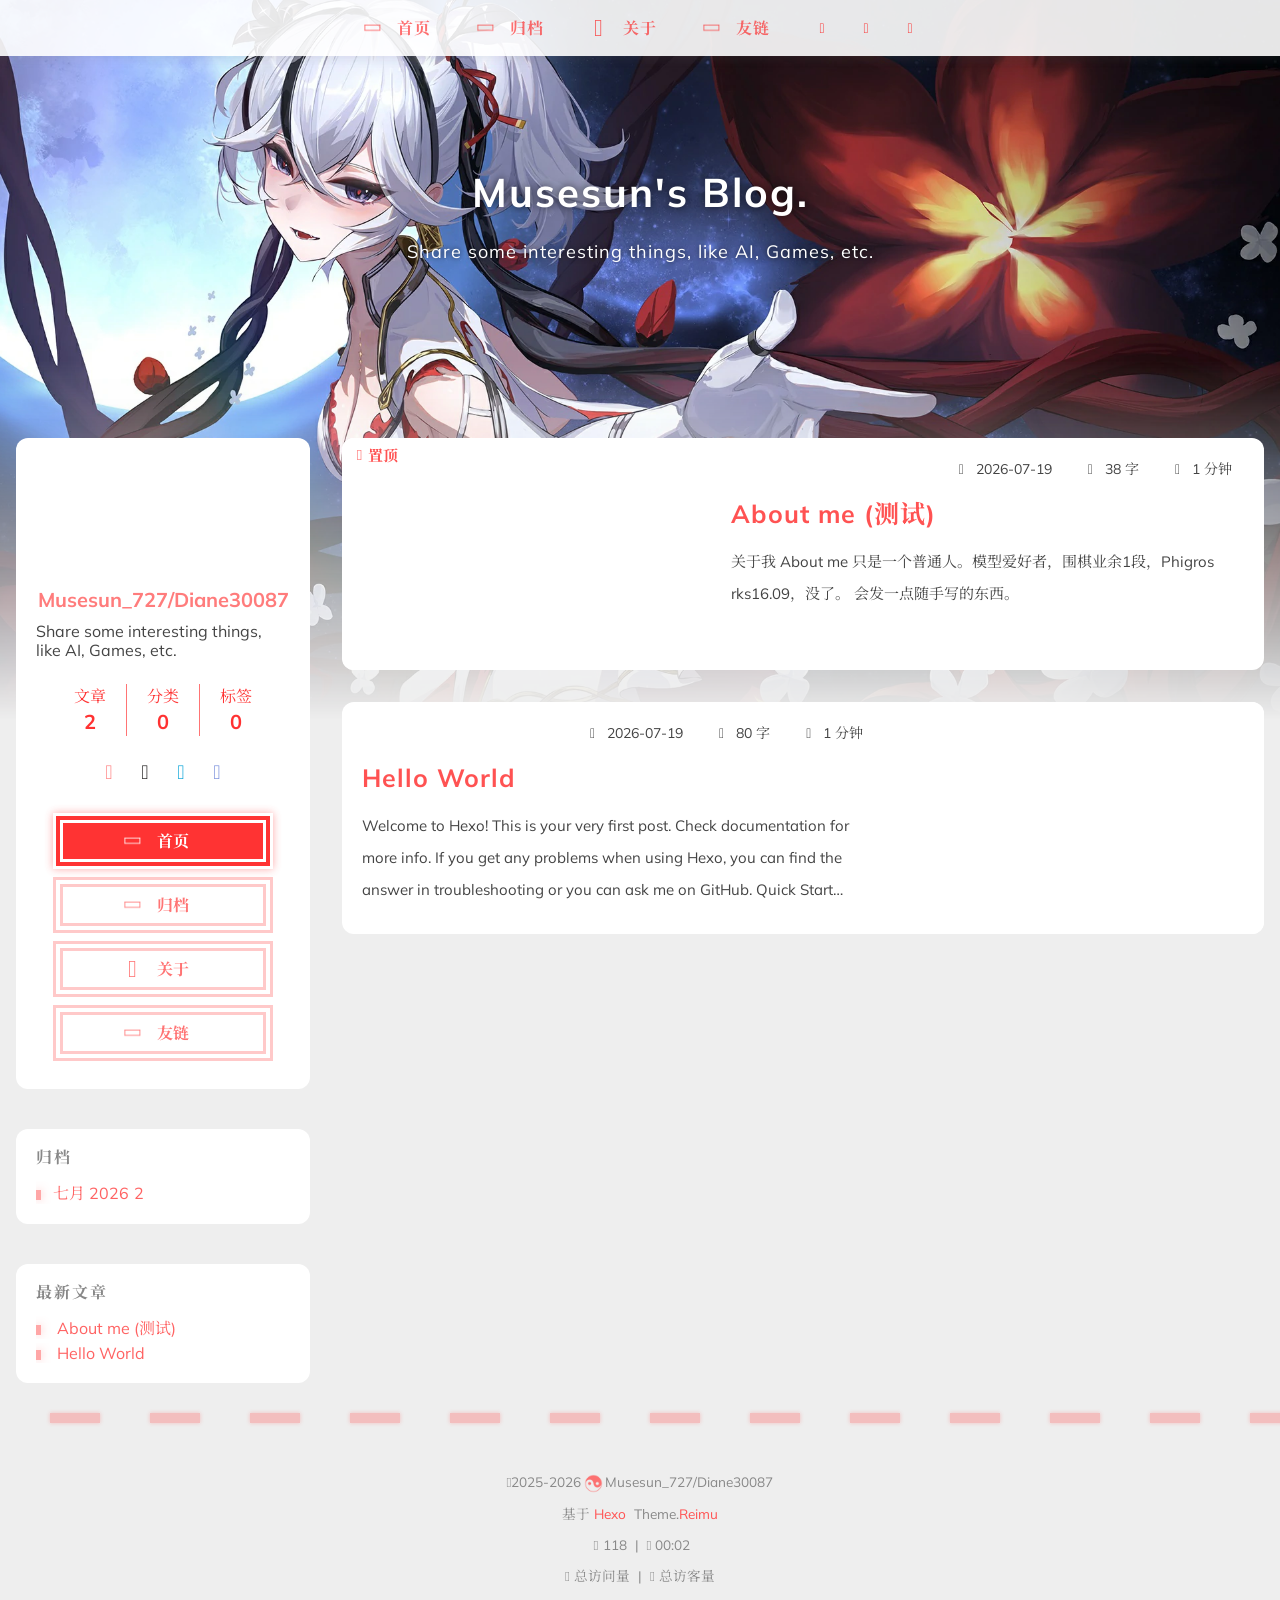
==== commit 4a1aa88c: "Site updated: 2026-07-19 16:38:22" ====
--- a/index.html
+++ b/index.html
@@ -253,8 +253,9 @@
           <section id="main" aria-label="Main content">      <div class="post-wrapper">
   <div class="post-wrap left" data-aos="fade-up">
       <a class="post-link" href="/2026/07/19/about/" aria-label="About me (测试)" title="About me (测试)"></a>
+      <div class="post-sticky">置顶</div>
     <div class="post-cover left">
-        <img data-src="https://konachan.net/jpeg/b8fa3184c29fce5bce9fbf4c7a655b93/Konachan.com%20-%20406232%20all_male%20aqua_eyes%20black_hair%20close%20gloves%20honkai%3A_star_rail%20honkai_%28series%29%20horns%20long_hair%20male%20momo_hubei%20pointed_ears%20umbrella%20white.jpg" data-sizes="auto" alt="About me (测试)" class="lazyload">
+        <img data-src="https://picx.zhimg.com/v2-f30aecd206a8dc06cec4268a86d2eab3_r.jpg?source=2c26e567" data-sizes="auto" alt="About me (测试)" class="lazyload">
     </div>
     <div class="post-info">
       <div class="post-meta">
@@ -276,7 +277,7 @@
   <div class="post-wrap right" data-aos="fade-up">
       <a class="post-link" href="/2026/07/19/hello-world/" aria-label="Hello World" title="Hello World"></a>
     <div class="post-cover right">
-          <img data-src="/images/banner.webp" data-sizes="auto" alt="Hello World" class="lazyload">
+        <img data-src="https://q0.itc.cn/images01/20240504/37a85062925b4a13992cac0b42e5836c.jpeg" data-sizes="auto" alt="Hello World" class="lazyload">
     </div>
     <div class="post-info">
       <div class="post-meta">
